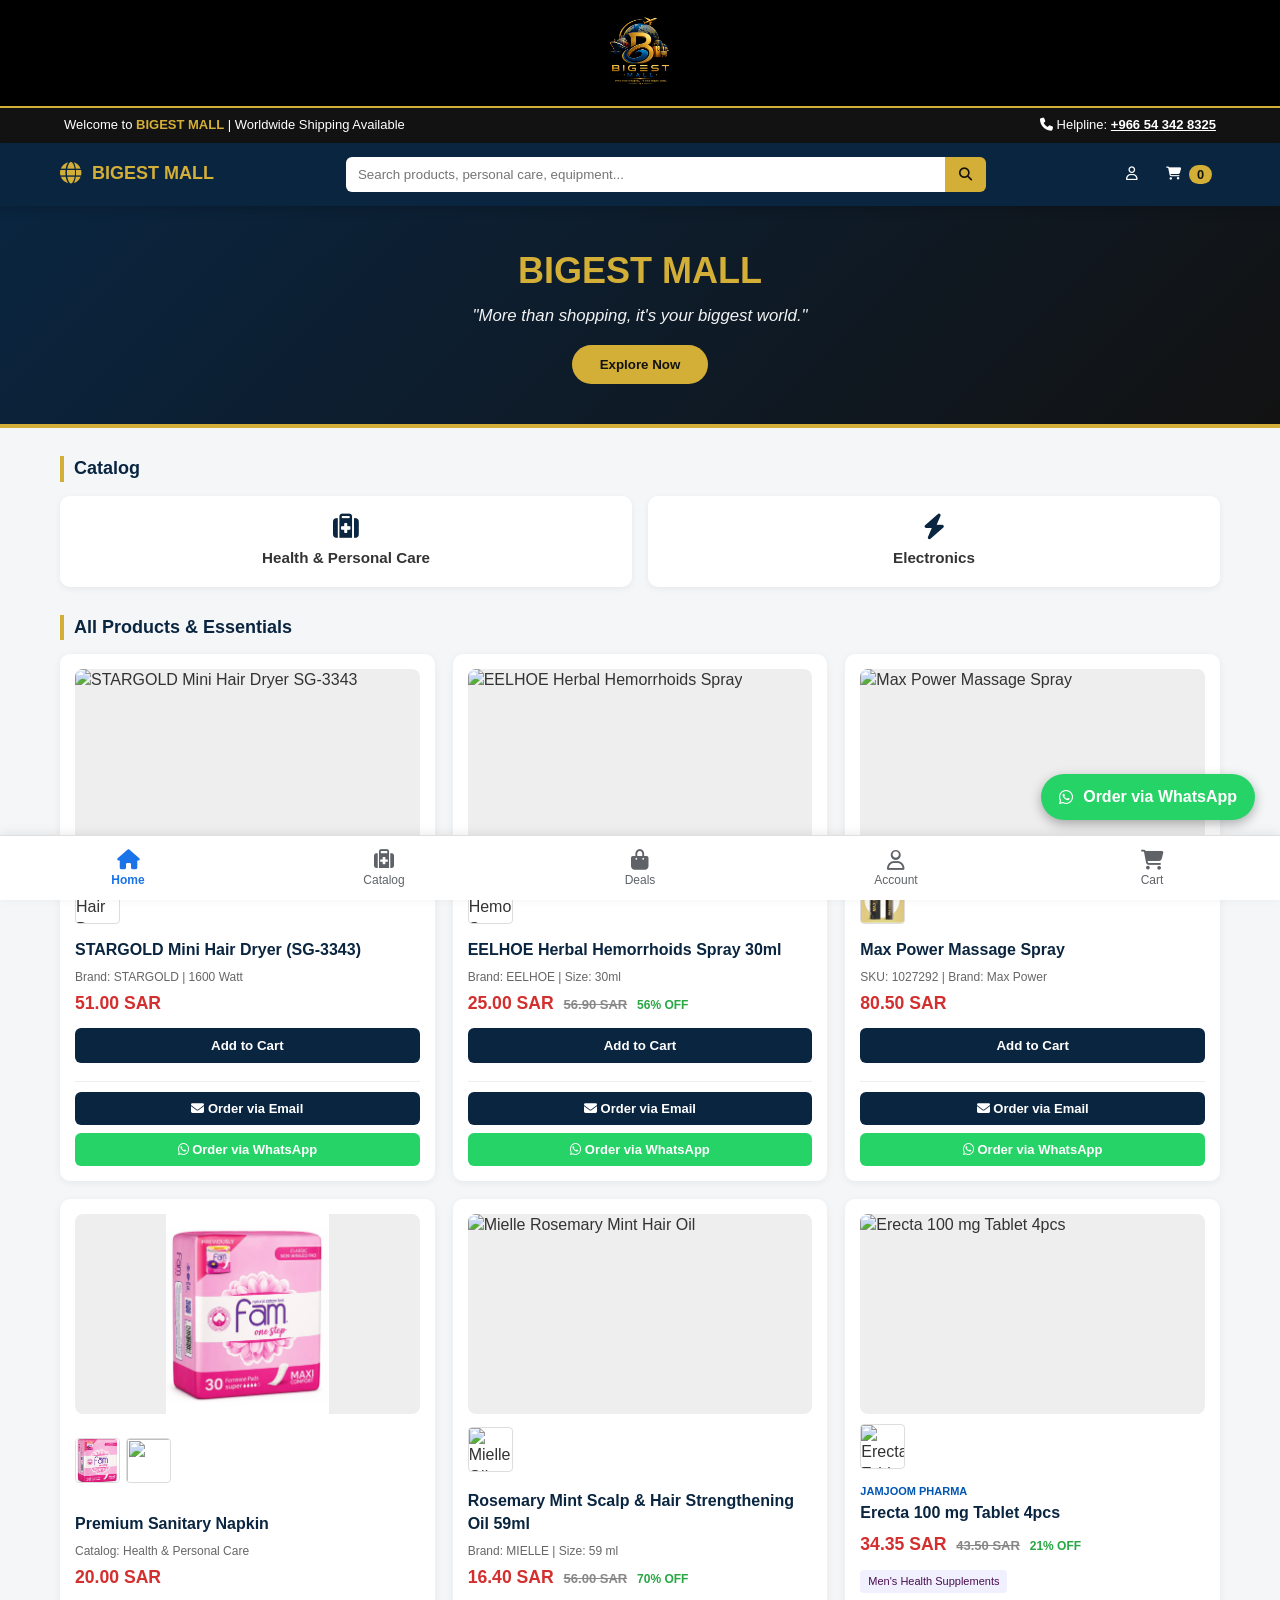
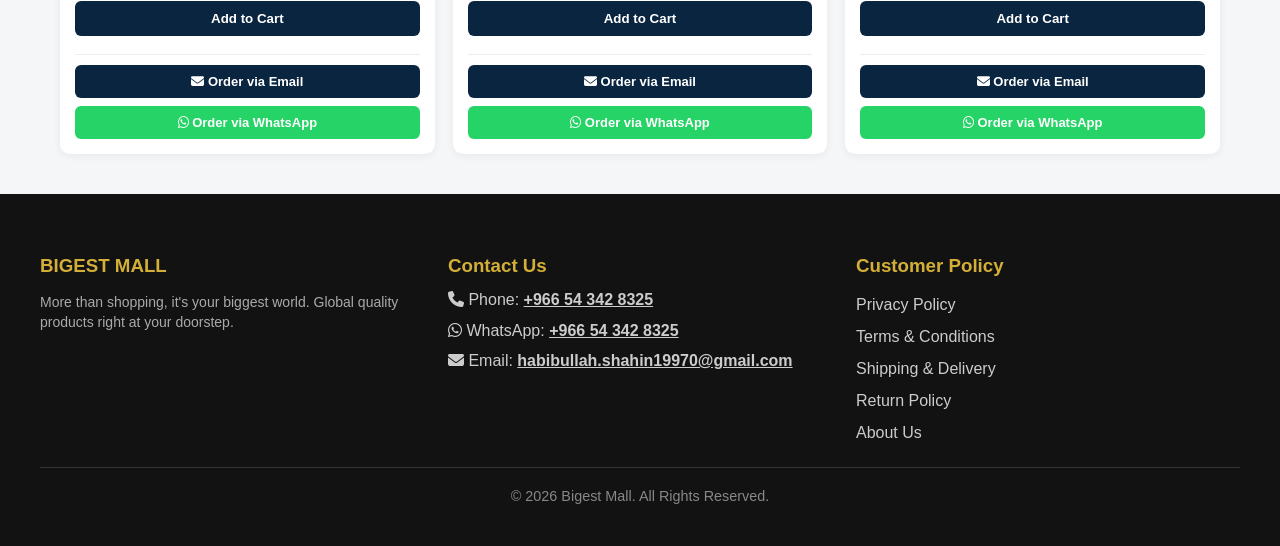
==== index.html @ 6115c0e4 "Update thumbnail image source for Max Power Spray" ====
<!DOCTYPE html>
<html lang="bn">
<head>
<!-- Google tag (gtag.js) -->
<script async src="https://www.googletagmanager.com/gtag/js?id=G-91ZV0RV5X6"></script>
<script>
  window.dataLayer = window.dataLayer || [];
  function gtag(){dataLayer.push(arguments);}
  gtag('js', new Date());

gtag('config', 'G-91ZV0RV5X6'); 
</script> 
<meta charset="utf-8" /> 
<meta name="viewport" content="width=device-width, initial-scale=1" />
  <title>Bigest Mall - More than shopping, it's your biggest world.</title>
  <meta name="description" content="Bigest Mall — global quality products delivered to your doorstep." />
  <!-- Font Awesome Icons -->
  <link rel="stylesheet" href="https://cdnjs.cloudflare.com/ajax/libs/font-awesome/6.4.0/css/all.min.css" />
  <style>
    :root{
      --primary-gold:#D4AF37;
      --secondary-blue:#0A2540;
      --dark-bg:#121212;
      --light-bg:#f4f6f8;
      --white:#ffffff;
      --text-color:#333333;
      --whatsapp-green:#25D366;
      --max-width:1200px;
      --gap:16px;
      --active-blue: #1a73e8;
    }

*{box-sizing:border-box}
html,body{height:100%}

/* STRICTLY FORCE HIDE GOOGLE TRANSLATE BANNER & BAR */
body {
  top: 0px !important;
  position: static !important;
  margin:0;
  font-family: "Segoe UI", Tahoma, Geneva, Verdana, sans-serif;
  background:var(--light-bg);
  color:var(--text-color);
  -webkit-font-smoothing:antialiased;
  -moz-osx-font-smoothing:grayscale;
  line-height:1.4;
  padding-bottom: 75px;
}

#google_translate_element,
.goog-te-banner-frame,
.goog-te-banner,
.skiptranslate,
iframe.skiptranslate {
  display: none !important;
  visibility: hidden !important;
  height: 0 !important;
  width: 0 !important;
}

.container{max-width:var(--max-width);margin:0 auto;padding:0 20px}
.visually-hidden{
  position:absolute!important;height:1px;width:1px;overflow:hidden;clip:rect(1px,1px,1px,1px);
  white-space:nowrap;border:0;padding:0;margin:-1px;
}
a{color:inherit}

.skip-link{
  position:fixed;left:8px;top:8px;background:#000;color:#fff;padding:8px 12px;border-radius:6px;z-index:999;
  transform:translateY(-120%);transition:transform .18s ease;
}
.skip-link:focus{transform:none;outline:3px solid var(--primary-gold)}

.bottom-nav {
  position: fixed;
  bottom: 0;
  left: 0;
  right: 0;
  height: 65px;
  background: #ffffff;
  display: flex;
  justify-content: space-around;
  align-items: center;
  border-top: 1px solid #e0e0e0;
  z-index: 1100;
  box-shadow: 0 -2px 10px rgba(0,0,0,0.08);
}

.nav-item {
  display: flex;
  flex-direction: column;
  align-items: center;
  justify-content: center;
  color: #5f6368;
  text-decoration: none;
  font-size: 12px;
  font-weight: 500;
  background: none;
  border: none;
  cursor: pointer;
  width: 20%;
  padding: 6px 0;
  transition: color 0.2s ease;
}

.nav-item i {
  font-size: 20px;
  margin-bottom: 3px;
}

.nav-item.active {
  color: var(--active-blue);
  font-weight: 700;
}

.app-view { display: none; }
.app-view.active-view { display: block; }

.top-bar{
  background:var(--dark-bg);color:var(--white);
  padding:8px 5%;font-size:13px;display:flex;justify-content:space-between;align-items:center;flex-wrap:wrap;gap:8px;
}
.brand-strong{color:var(--primary-gold);font-weight:700}

header.site-header{
  background:var(--secondary-blue);color:var(--white);
  position:sticky;top:0;z-index:900;box-shadow:0 4px 10px rgba(0,0,0,0.15);
}
.header-inner{display:flex;align-items:center;gap:var(--gap);justify-content:space-between;padding:14px 20px;max-width:var(--max-width);margin:0 auto;flex-wrap:wrap}
.logo{display:flex;align-items:center;gap:10px;color:var(--primary-gold);text-decoration:none;font-weight:700;font-size:1.125rem}
.logo i{font-size:1.35rem}

.search-form{flex:1;min-width:220px;display:flex;max-width:640px; position: relative;}
.search-form input[type="search"]{flex:1;padding:10px 12px;border-radius:6px 0 0 6px;border:0;outline:none}
.search-form button{background:var(--primary-gold);color:var(--dark-bg);border:0;padding:10px 14px;border-radius:0 6px 6px 0;cursor:pointer;font-weight:700}

#suggestions-list { 
  list-style: none; padding: 0; margin: 0; 
  border: 1px solid #ccc; position: absolute; 
  top: 100%; left: 0; right: 48px; background: white; z-index: 1000; 
  border-radius: 0 0 6px 6px; max-height: 200px; overflow-y: auto; text-align: left;
  box-shadow: 0 4px 8px rgba(0,0,0,0.1);
}
#suggestions-list li { padding: 10px; cursor: pointer; border-bottom: 1px solid #eee; color: #333; font-size: 14px; }
#suggestions-list li:hover { background-color: #f7f7f7; }

.header-actions{display:flex;align-items:center;gap:12px}
.action-btn{display:inline-flex;align-items:center;gap:8px;background:transparent;border:0;color:inherit;padding:8px;border-radius:8px;cursor:pointer;text-decoration:none}
.cart-badge{display:inline-block;background:var(--primary-gold);color:var(--dark-bg);border-radius:999px;padding:2px 8px;font-weight:700;font-size:.8rem}

.floating-whatsapp{
  position:fixed;bottom:80px;right:25px;background:var(--whatsapp-green);color:#fff;padding:12px 18px;border-radius:30px;text-decoration:none;
  font-weight:700;box-shadow:0 4px 12px rgba(0,0,0,0.3);display:flex;align-items:center;gap:10px;z-index:1000;transition:transform .18s;
}
.floating-whatsapp:hover{transform:scale(1.06)}

.hero{background:linear-gradient(135deg,#0A2540 0%,#121212 100%);color:var(--white);text-align:center;padding:40px 20px;border-bottom:4px solid var(--primary-gold)}
.hero h1{font-size:2.25rem;color:var(--primary-gold);margin:0 0 8px}
.hero p{font-size:1.05rem;font-style:italic;margin:0 0 18px;opacity:.95}
.btn-shop{background:var(--primary-gold);color:var(--dark-bg);padding:12px 28px;border-radius:28px;border:0;font-weight:700;cursor:pointer}

.section-title{font-size:1.125rem;margin:28px 0 14px;border-left:4px solid var(--primary-gold);padding-left:10px;color:var(--secondary-blue)}

.categories-grid{display:grid;grid-template-columns:repeat(auto-fit,minmax(180px,1fr));gap:16px}
.category-card{background:var(--white);padding:18px;border-radius:10px;text-align:center;box-shadow:0 2px 6px rgba(0,0,0,0.06);cursor:pointer;transition:transform 0.2s, box-shadow 0.2s;}
.category-card:hover{transform:translateY(-3px);box-shadow:0 4px 12px rgba(0,0,0,0.12);}
.category-card i{font-size:1.6rem;color:var(--secondary-blue);margin-bottom:8px;display:block}
.category-card h3{font-size:0.95rem;margin:0;color:var(--text-color);}

.products-grid{display:grid;grid-template-columns:repeat(auto-fill,minmax(280px,1fr));gap:18px;margin-bottom:36px}
.product-card{background:var(--white);border-radius:10px;overflow:hidden;box-shadow:0 2px 8px rgba(0,0,0,0.06);display:flex;flex-direction:column;justify-content:space-between;padding:15px;}

.product-img-box{height:200px;background:#eee;border-radius:8px;overflow:hidden;margin-bottom:10px;cursor:pointer;}
.product-img-box img{width:100%;height:100%;object-fit:contain;}
.thumbnail-row{display:flex;gap:6px;margin-bottom:10px;}
.thumb-img{width:45px;height:45px;object-fit:cover;border-radius:4px;cursor:pointer;border:1px solid #ddd;}

.product-info{padding-top:5px}
.product-title{font-weight:700;margin:0 0 8px;font-size:1rem;color:var(--secondary-blue);cursor:pointer;}
.product-title:hover{text-decoration:underline;}
.product-price{color:#d32f2f;font-weight:700;margin-bottom:12px;font-size:1.1rem;}

.btn-add-cart{width:100%;padding:10px;border:0;border-radius:6px;background:var(--secondary-blue);color:var(--white);cursor:pointer;font-weight:700;margin-bottom:8px;}
.btn-add-cart:hover{background:var(--primary-gold);color:var(--dark-bg)}

.order-action-container {
  margin-top: 10px;
  padding-top: 10px;
  border-top: 1px solid #eee;
  display: flex;
  flex-direction: column;
  gap: 8px;
}
.btn-order-email {
  width: 100%;
  padding: 9px;
  background: #0A2540;
  color: #fff;
  border: none;
  border-radius: 6px;
  font-size: 13px;
  font-weight: bold;
  cursor: pointer;
}
.btn-order-wa {
  width: 100%;
  padding: 9px;
  background: #25D366;
  color: #fff;
  border: none;
  border-radius: 6px;
  font-size: 13px;
  font-weight: bold;
  cursor: pointer;
}

.acc-header-card {
  background: #ffffff;
  padding: 20px;
  border-radius: 12px;
  box-shadow: 0 2px 8px rgba(0,0,0,0.06);
  margin-bottom: 16px;
  text-align: center;
}
.acc-header-card h3 {
  margin: 0 0 12px 0;
  color: var(--secondary-blue);
  font-size: 20px;
  font-weight: 700;
}
.acc-auth-btns {
  display: flex;
  gap: 12px;
  justify-content: center;
}
.btn-acc-action {
  flex: 1;
  max-width: 180px;
  padding: 10px 16px;
  border-radius: 8px;
  font-weight: 700;
  font-size: 14px;
  cursor: pointer;
  border: 1px solid var(--secondary-blue);
  transition: all 0.2s ease;
}
.btn-acc-login {
  background: var(--secondary-blue);
  color: #ffffff;
}
.btn-acc-signup {
  background: #ffffff;
  color: var(--secondary-blue);
}
.acc-menu-card {
  background: #ffffff;
  border-radius: 12px;
  box-shadow: 0 2px 8px rgba(0,0,0,0.06);
  overflow: hidden;
}
.acc-menu-item {
  display: flex;
  justify-content: space-between;
  align-items: center;
  padding: 16px 20px;
  border-bottom: 1px solid #f0f0f0;
  text-decoration: none;
  color: #333333;
  font-size: 15px;
  font-weight: 600;
  transition: background 0.2s ease;
  cursor: pointer;
}
.acc-menu-item:last-child {
  border-bottom: none;
}
.acc-menu-item:hover {
  background: #f9f9f9;
}
.acc-menu-left {
  display: flex;
  align-items: center;
  gap: 14px;
}
.acc-menu-left i {
  width: 20px;
  font-size: 18px;
  color: var(--secondary-blue);
  text-align: center;
}
.acc-menu-item .fa-chevron-right {
  font-size: 13px;
  color: #aaaaaa;
}

.auth-input-group {
  margin-bottom: 14px;
  text-align: left;
}
.auth-input-group label {
  display: block;
  font-size: 13px;
  font-weight: 600;
  margin-bottom: 5px;
  color: #333;
}
.auth-input-group input, .auth-input-group select {
  width: 100%;
  padding: 11px;
  border: 1px solid #ccc;
  border-radius: 6px;
  font-size: 14px;
  outline: none;
}
.auth-input-group input:focus, .auth-input-group select:focus {
  border-color: var(--secondary-blue);
}
.btn-auth-submit {
  width: 100%;
  padding: 12px;
  background: var(--secondary-blue);
  color: #fff;
  border: none;
  border-radius: 6px;
  font-size: 15px;
  font-weight: bold;
  cursor: pointer;
  margin-top: 8px;
}

.lang-option-btn {
  width: 100%;
  padding: 12px;
  margin-bottom: 10px;
  border: 1px solid #ddd;
  border-radius: 8px;
  background: #f8f9fa;
  font-size: 15px;
  font-weight: 600;
  cursor: pointer;
  display: flex;
  align-items: center;
  justify-content: space-between;
}
.lang-option-btn:hover {
  border-color: var(--secondary-blue);
  background: #eef2f6;
}

footer.site-footer{background:var(--dark-bg);color:var(--white);padding:40px 20px;margin-top:40px}
.footer-inner{max-width:var(--max-width);margin:0 auto;display:grid;grid-template-columns:repeat(auto-fit,minmax(200px,1fr));gap:24px}
.footer-column h3{color:var(--primary-gold);margin-bottom:10px}
.footer-column a{color:#ccc;text-decoration:none;cursor:pointer}
.footer-column a:hover{color:var(--primary-gold);text-decoration:underline}
.copyright{text-align:center;color:#888;padding-top:18px;border-top:1px solid #333;font-size:.9rem;margin-top:18px}

.policy-modal {
  display: none;
  position: fixed;
  top: 0;
  left: 0;
  width: 100%;
  height: 100%;
  background-color: rgba(0,0,0,0.7);
  z-index: 2000;
  justify-content: center;
  align-items: center;
  padding: 15px;
}
.policy-modal-content {
  background: #fff;
  color: #333;
  max-width: 550px;
  width: 100%;
  max-height: 85vh;
  border-radius: 12px;
  overflow-y: auto;
  padding: 25px;
  position: relative;
  box-shadow: 0 5px 25px rgba(0,0,0,0.3);
  animation: modalFadeIn 0.3s ease;
}
@keyframes modalFadeIn {
  from { opacity: 0; transform: translateY(-20px); }
  to { opacity: 1; transform: translateY(0); }
}
.close-modal {
  position: absolute;
  top: 15px;
  right: 20px;
  font-size: 24px;
  font-weight: bold;
  color: #777;
  cursor: pointer;
}
.close-modal:hover { color: #000; }
.policy-title {
  color: var(--secondary-blue);
  border-bottom: 2px solid var(--primary-gold);
  padding-bottom: 8px;
  margin-top: 0;
}

.toast{position:fixed;right:20px;bottom:85px;background:rgba(18,18,18,0.95);color:#fff;padding:12px 16px;border-radius:8px;box-shadow:0 6px 20px rgba(0,0,0,0.25);opacity:0;transform:translateY(8px);transition:opacity .22s,transform .22s;z-index:1200;font-weight:600}
.toast.show{opacity:1;transform:none}

.phone-link{color:inherit;text-decoration:underline;font-weight:700;cursor:pointer;}
  </style>
</head>
<body>

  <!-- Hidden Google Translate Element -->
  <div id="google_translate_element"></div>

  <script type="text/javascript">
  function googleTranslateElementInit() {
    new google.translate.TranslateElement({
      pageLanguage: 'en',
      includedLanguages: 'en,ar,bn',
      layout: google.translate.TranslateElement.InlineLayout.SIMPLE
    }, 'google_translate_element');
  }
  </script>

  <script type="text/javascript" src="//translate.google.com/translate_a/element.js?cb=googleTranslateElementInit"></script>

  <!-- Header Logo -->
  <div class="notranslate" style="text-align: center; padding: 10px 0; background-color: #000000; border-bottom: 2px solid #d4af37; margin-bottom: 0px;">
      <img src="0716600E-C20E-40AA-A036-45D14654E34B.png" alt="Biggest Mall Logo" style="max-height: 80px; width: auto; object-fit: contain;">
  </div>

<a class="skip-link" href="#main">Skip to content</a>

  <!-- WhatsApp Floating Button -->
  <a href="https://wa.me/966543428325" target="_blank" rel="noopener noreferrer" class="floating-whatsapp" aria-label="Chat on WhatsApp with Bigest Mall">
    <i class="fa-brands fa-whatsapp" aria-hidden="true"></i>
    <span>Order via WhatsApp</span>
  </a>

  <!-- Top Bar -->
  <div class="top-bar">
    <div>Welcome to <span class="brand-strong">BIGEST MALL</span> | Worldwide Shipping Available</div>
    <div>
      <i class="fa-solid fa-phone"></i> Helpline:
      <span onclick="openContactModal('phone')" class="phone-link">+966&nbsp;54&nbsp;342&nbsp;8325</span>
    </div>
  </div>

  <!-- Header -->
  <header class="site-header">
    <div class="header-inner">
      <a class="logo" href="#" onclick="switchDashboard('home-view')">
        <i class="fa-solid fa-globe"></i>
        <span>BIGEST MALL</span>
      </a>

  <!-- লাইভ সার্চ ইনপুট এবং সাজেশন লিস্ট -->
  <form class="search-form" onsubmit="return false;">
    <input type="search" id="search-input" placeholder="Search products, personal care, equipment..." oninput="handleSearch()" />
    <button type="submit"><i class="fa-solid fa-magnifying-glass"></i></button>
    <ul id="suggestions-list" style="display: none;"></ul>
  </form>

  <div class="header-actions">
    <button class="action-btn" onclick="switchDashboard('account-view')">
      <i class="fa-regular fa-user"></i>
    </button>

    <button class="action-btn" onclick="switchDashboard('cart-view')">
      <i class="fa-solid fa-cart-shopping"></i>
      <span id="cart-count" class="cart-badge">0</span>
    </button>
  </div>
</div>
  </header>

  <main id="main">

<!-- HOME DASHBOARD -->
<div id="home-view" class="app-view active-view">
  <section class="hero">
    <div class="container">
      <h1>BIGEST MALL</h1>
      <p>"More than shopping, it's your biggest world."</p>
      <button class="btn-shop" type="button" id="explore-btn">Explore Now</button>
    </div>
  </section>

  <div class="container">
    <h2 class="section-title">Catalog</h2>
    <div class="categories-grid">
      
      <div class="category-card" onclick="switchDashboard('categories-view')">
        <i class="fa-solid fa-suitcase-medical"></i>
        <h3>Health &amp; Personal Care</h3>
      </div>

      <div class="category-card" onclick="switchDashboard('electronics-view')">
        <i class="fa-solid fa-bolt"></i>
        <h3>Electronics</h3>
      </div>

    </div>

    <h2 class="section-title">All Products &amp; Essentials</h2>
    <div class="products-grid">

      <!-- STARGOLD MINI HAIR DRYER PRODUCT CARD -->
      <article class="product-card" data-name="stargold mini hair dryer sg-3343">
        <div class="product-img-box" onclick="openProductModal('hairdryer')">
          <img id="home-main-img-hair" src="watermarked_img_2591632558471190136.jpg" alt="STARGOLD Mini Hair Dryer SG-3343">
        </div>
        <div class="thumbnail-row">
          <img src="watermarked_img_2591632558471190136.jpg" class="thumb-img" onclick="document.getElementById('home-main-img-hair').src=this.src" alt="Hair Dryer">
        </div>

        <div class="product-info">
          <h3 class="product-title" onclick="openProductModal('hairdryer')">STARGOLD Mini Hair Dryer (SG-3343)</h3>
          <p style="font-size: 12px; color: #666; margin: 0 0 5px 0;">Brand: STARGOLD | 1600 Watt</p>
          <div class="product-price">51.00 SAR</div>

          <button class="btn-add-cart" type="button" data-name="STARGOLD Mini Hair Dryer (SG-3343)" data-price="51.00">Add to Cart</button>

          <div class="order-action-container">
            <button type="button" class="btn-order-email" onclick="sendEmailOrder('STARGOLD Mini Hair Dryer (SG-3343)', '51.00 SAR')">
              <i class="fa-solid fa-envelope"></i> Order via Email
            </button>
            <button type="button" class="btn-order-wa" onclick="sendWhatsAppOrder('STARGOLD Mini Hair Dryer (SG-3343)', '51.00 SAR')">
              <i class="fa-brands fa-whatsapp"></i> Order via WhatsApp
            </button>
          </div>
        </div>
      </article>

      <!-- 0. EELHOE HERBAL HEMORRHOIDS SPRAY PRODUCT CARD (NEW) -->
      <article class="product-card" data-name="eelhoe herbal hemorrhoids spray 30ml">
        <div class="product-img-box" onclick="openProductModal('hemorrhoids')">
          <img id="home-main-img-hem" src="image_4.png" alt="EELHOE Herbal Hemorrhoids Spray">
        </div>
        <div class="thumbnail-row">
          <img src="image_4.png" class="thumb-img" onclick="document.getElementById('home-main-img-hem').src=this.src" alt="Hemorrhoids Spray">
        </div>

        <div class="product-info">
          <h3 class="product-title" onclick="openProductModal('hemorrhoids')">EELHOE Herbal Hemorrhoids Spray 30ml</h3>
          <p style="font-size: 12px; color: #666; margin: 0 0 5px 0;">Brand: EELHOE | Size: 30ml</p>
          <div class="product-price">25.00 SAR <span style="font-size: 13px; color: #888; text-decoration: line-through; margin-left: 5px;">56.90 SAR</span> <span style="font-size: 12px; color: #28a745; font-weight: bold; margin-left: 5px;">56% OFF</span></div>

          <button class="btn-add-cart" type="button" data-name="EELHOE Herbal Hemorrhoids Spray 30ml" data-price="25.00">Add to Cart</button>

          <div class="order-action-container">
            <button type="button" class="btn-order-email" onclick="sendEmailOrder('EELHOE Herbal Hemorrhoids Spray 30ml', '25.00 SAR')">
              <i class="fa-solid fa-envelope"></i> Order via Email
            </button>
            <button type="button" class="btn-order-wa" onclick="sendWhatsAppOrder('EELHOE Herbal Hemorrhoids Spray 30ml', '25.00 SAR')">
              <i class="fa-brands fa-whatsapp"></i> Order via WhatsApp
            </button>
          </div>
        </div>
      </article>

      <!-- 1. MAX POWER MASSAGE SPRAY PRODUCT CARD -->
      <article class="product-card" data-name="max power massage spray">
        <div class="product-img-box" onclick="openProductModal('maxpower')">
          <img id="home-main-img-max" src="IMG_3084.JPEG" alt="Max Power Massage Spray">
        </div>
        <div class="thumbnail-row">
          <img src="max-power.jpeg" class="thumb-img" onclick="document.getElementById('home-main-img-max').src=this.src" alt="Max Power Spray">
        </div>

        <div class="product-info">
          <h3 class="product-title" onclick="openProductModal('maxpower')">Max Power Massage Spray</h3>
          <p style="font-size: 12px; color: #666; margin: 0 0 5px 0;">SKU: 1027292 | Brand: Max Power</p>
          <div class="product-price">80.50 SAR</div>

          <button class="btn-add-cart" type="button" data-name="Max Power Massage Spray" data-price="80.50">Add to Cart</button>

          <div class="order-action-container">
            <button type="button" class="btn-order-email" onclick="sendEmailOrder('Max Power Massage Spray', '80.50 SAR')">
              <i class="fa-solid fa-envelope"></i> Order via Email
            </button>
            <button type="button" class="btn-order-wa" onclick="sendWhatsAppOrder('Max Power Massage Spray', '80.50 SAR')">
              <i class="fa-brands fa-whatsapp"></i> Order via WhatsApp
            </button>
          </div>
        </div>
      </article>

      <!-- 2. SANITARY NAPKIN PRODUCT CARD -->
      <article class="product-card" data-name="premium sanitary napkin">
        <div class="product-img-box" onclick="openProductModal('napkin')">
          <img id="home-main-img-2" src="IMG_2869.jpeg" alt="Sanitary Napkin">
        </div>
        <div class="thumbnail-row">
          <img src="IMG_2869.jpeg" class="thumb-img" onclick="document.getElementById('home-main-img-2').src=this.src">
          <img src="image_3.jpeg" class="thumb-img" onclick="document.getElementById('home-main-img-2').src=this.src">
        </div>

        <div class="product-info">
          <h3 class="product-title" onclick="openProductModal('napkin')">Premium Sanitary Napkin</h3>
          <p style="font-size: 12px; color: #666; margin: 0 0 5px 0;">Catalog: Health &amp; Personal Care</p>
          <div class="product-price">20.00 SAR</div>

          <button class="btn-add-cart" type="button" data-name="Sanitary Napkin" data-price="20.00">Add to Cart</button>

          <div class="order-action-container">
            <button type="button" class="btn-order-email" onclick="sendEmailOrder('Sanitary Napkin', '20.00 SAR')">
              <i class="fa-solid fa-envelope"></i> Order via Email
            </button>
            <button type="button" class="btn-order-wa" onclick="sendWhatsAppOrder('Sanitary Napkin', '20.00 SAR')">
              <i class="fa-brands fa-whatsapp"></i> Order via WhatsApp
            </button>
          </div>
        </div>
      </article>

      <!-- 3. MIELLE ROSEMARY MINT HAIR OIL PRODUCT CARD -->
      <article class="product-card" data-name="rosemary mint scalp hair strengthening oil 59ml">
        <div class="product-img-box" onclick="openProductModal('mielleoil')">
          <img id="home-main-img-mielle" src="IMG_3099.png" alt="Mielle Rosemary Mint Hair Oil">
        </div>
        <div class="thumbnail-row">
          <img src="IMG_3099.png" class="thumb-img" onclick="document.getElementById('home-main-img-mielle').src=this.src" alt="Mielle Oil">
        </div>

        <div class="product-info">
          <h3 class="product-title" onclick="openProductModal('mielleoil')">Rosemary Mint Scalp & Hair Strengthening Oil 59ml</h3>
          <p style="font-size: 12px; color: #666; margin: 0 0 5px 0;">Brand: MIELLE | Size: 59 ml</p>
          <div class="product-price">16.40 SAR <span style="font-size: 13px; color: #888; text-decoration: line-through; margin-left: 5px;">56.00 SAR</span> <span style="font-size: 12px; color: #28a745; font-weight: bold; margin-left: 5px;">70% OFF</span></div>

          <button class="btn-add-cart" type="button" data-name="Mielle Rosemary Mint Hair Oil 59ml" data-price="16.40">Add to Cart</button>

          <div class="order-action-container">
            <button type="button" class="btn-order-email" onclick="sendEmailOrder('Mielle Rosemary Mint Hair Oil 59ml', '16.40 SAR')">
              <i class="fa-solid fa-envelope"></i> Order via Email
            </button>
            <button type="button" class="btn-order-wa" onclick="sendWhatsAppOrder('Mielle Rosemary Mint Hair Oil 59ml', '16.40 SAR')">
              <i class="fa-brands fa-whatsapp"></i> Order via WhatsApp
            </button>
          </div>
        </div>
      </article>

      <!-- 4. ERECTA 100 MG TABLET PRODUCT CARD -->
      <article class="product-card" data-name="erecta 100 mg tablet 4pcs">
        <div class="product-img-box" onclick="openProductModal('erecta')">
          <img id="home-main-img-erecta" src="image_12.png" alt="Erecta 100 mg Tablet 4pcs">
        </div>
        <div class="thumbnail-row">
          <img src="image_12.png" class="thumb-img" onclick="document.getElementById('home-main-img-erecta').src=this.src" alt="Erecta Tablet">
        </div>

        <div class="product-info">
          <div style="font-size: 11px; color: #0056b3; font-weight: bold; text-transform: uppercase; margin-bottom: 3px;">JAMJOOM PHARMA</div>
          <h3 class="product-title" onclick="openProductModal('erecta')">Erecta 100 mg Tablet 4pcs</h3>
          <div class="product-price">34.35 SAR <span style="font-size: 13px; color: #888; text-decoration: line-through; margin-left: 5px;">43.50 SAR</span> <span style="font-size: 12px; color: #28a745; font-weight: bold; margin-left: 5px;">21% OFF</span></div>
          <div style="background: #f0f0ff; color: #4a0e4e; font-size: 11px; padding: 4px 8px; border-radius: 4px; display: inline-block; margin-bottom: 8px;">Men's Health Supplements</div>

          <button class="btn-add-cart" type="button" data-name="Erecta 100 mg Tablet 4pcs" data-price="34.35">Add to Cart</button>

          <div class="order-action-container">
            <button type="button" class="btn-order-email" onclick="sendEmailOrder('Erecta 100 mg Tablet 4pcs', '34.35 SAR')">
              <i class="fa-solid fa-envelope"></i> Order via Email
            </button>
            <button type="button" class="btn-order-wa" onclick="sendWhatsAppOrder('Erecta 100 mg Tablet 4pcs', '34.35 SAR')">
              <i class="fa-brands fa-whatsapp"></i> Order via WhatsApp
            </button>
          </div>
        </div>
      </article>

    </div>
  </div>
</div>

<!-- CATALOG / CATEGORIES DASHBOARD -->
<div id="categories-view" class="app-view">
  <div class="container" style="padding-top: 20px;">
    <h2 class="section-title">Catalog</h2>
    
    <div class="categories-grid">
      <div class="category-card" onclick="showToast('Health & Personal Care Catalog Active')">
        <i class="fa-solid fa-suitcase-medical"></i>
        <h3>Health &amp; Personal Care</h3>
      </div>
      <div class="category-card" onclick="switchDashboard('electronics-view')">
        <i class="fa-solid fa-bolt"></i>
        <h3>Electronics</h3>
      </div>
    </div>

    <p style="font-size: 13px; color: #666; margin-top: 15px;">এই ক্যাটালগের মধ্যে ওষুধ, মেডিকেল ডিভাইস, স্যানিটারি ন্যাপকিন, স্কিন কেয়ার এবং সকল ফার্মাসিউটিক্যাল পণ্য অন্তর্ভুক্ত রয়েছে।</p>

    <h2 class="section-title" style="margin-top: 30px;">Products in Health &amp; Personal Care</h2>
    <div class="products-grid">
      
      <article class="product-card" data-name="eelhoe herbal hemorrhoids spray 30ml">
        <div class="product-img-box" onclick="openProductModal('hemorrhoids')">
          <img id="cat-main-img-hem" src="image_4.png" alt="EELHOE Herbal Hemorrhoids Spray">
        </div>
        <div class="thumbnail-row">
          <img src="image_4.png" class="thumb-img" onclick="document.getElementById('cat-main-img-hem').src=this.src">
        </div>

        <div class="product-info">
          <h3 class="product-title" onclick="openProductModal('hemorrhoids')">EELHOE Herbal Hemorrhoids Spray 30ml</h3>
          <p style="font-size: 12px; color: #666; margin: 0 0 5px 0;">Brand: EELHOE | Size: 30ml</p>
          <div class="product-price">25.00 SAR <span style="font-size: 13px; color: #888; text-decoration: line-through; margin-left: 5px;">56.90 SAR</span></div>

          <button class="btn-add-cart" type="button" data-name="EELHOE Herbal Hemorrhoids Spray 30ml" data-price="25.00">Add to Cart</button>

          <div class="order-action-container">
            <button type="button" class="btn-order-email" onclick="sendEmailOrder('EELHOE Herbal Hemorrhoids Spray 30ml', '25.00 SAR')">
              <i class="fa-solid fa-envelope"></i> Order via Email
            </button>
            <button type="button" class="btn-order-wa" onclick="sendWhatsAppOrder('EELHOE Herbal Hemorrhoids Spray 30ml', '25.00 SAR')">
              <i class="fa-brands fa-whatsapp"></i> Order via WhatsApp
            </button>
          </div>
        </div>
      </article>

      <article class="product-card" data-name="max power massage spray">
        <div class="product-img-box" onclick="openProductModal('maxpower')">
          <img id="cat-main-img-max" src="image_2.png" alt="Max Power Spray">
        </div>
        <div class="thumbnail-row">
          <img src="image_2.png" class="thumb-img" onclick="document.getElementById('cat-main-img-max').src=this.src">
        </div>

        <div class="product-info">
          <h3 class="product-title" onclick="openProductModal('maxpower')">Max Power Massage Spray</h3>
          <p style="font-size: 12px; color: #666; margin: 0 0 5px 0;">SKU: 1027292 | Brand: Max Power</p>
          <div class="product-price">80.50 SAR</div>

          <button class="btn-add-cart" type="button" data-name="Max Power Massage Spray" data-price="80.50">Add to Cart</button>

          <div class="order-action-container">
            <button type="button" class="btn-order-email" onclick="sendEmailOrder('Max Power Massage Spray', '80.50 SAR')">
              <i class="fa-solid fa-envelope"></i> Order via Email
            </button>
            <button type="button" class="btn-order-wa" onclick="sendWhatsAppOrder('Max Power Massage Spray', '80.50 SAR')">
              <i class="fa-brands fa-whatsapp"></i> Order via WhatsApp
            </button>
          </div>
        </div>
      </article>

      <article class="product-card" data-name="premium sanitary napkin">
        <div class="product-img-box" onclick="openProductModal('napkin')">
          <img id="cat-main-img-2" src="IMG_2869.jpeg" alt="Sanitary Napkin">
        </div>
        <div class="thumbnail-row">
          <img src="IMG_2869.jpeg" class="thumb-img" onclick="document.getElementById('cat-main-img-2').src=this.src">
          <img src="image_3.png" class="thumb-img" onclick="document.getElementById('cat-main-img-2').src=this.src">
        </div>

        <div class="product-info">
          <h3 class="product-title" onclick="openProductModal('napkin')">Premium Sanitary Napkin</h3>
          <p style="font-size: 12px; color: #666; margin: 0 0 5px 0;">Health &amp; Personal Care Essential</p>
          <div class="product-price">20.00 SAR</div>

          <button class="btn-add-cart" type="button" data-name="Sanitary Napkin" data-price="20.00">Add to Cart</button>

          <div class="order-action-container">
            <button type="button" class="btn-order-email" onclick="sendEmailOrder('Sanitary Napkin', '20.00 SAR')">
              <i class="fa-solid fa-envelope"></i> Order via Email
            </button>
            <button type="button" class="btn-order-wa" onclick="sendWhatsAppOrder('Sanitary Napkin', '20.00 SAR')">
              <i class="fa-brands fa-whatsapp"></i> Order via WhatsApp
            </button>
          </div>
        </div>
      </article>

      <article class="product-card" data-name="rosemary mint scalp hair strengthening oil 59ml">
        <div class="product-img-box" onclick="openProductModal('mielleoil')">
          <img id="cat-main-img-mielle" src="IMG_3099.png" alt="Mielle Rosemary Mint Hair Oil">
        </div>
        <div class="thumbnail-row">
          <img src="IMG_3099.png" class="thumb-img" onclick="document.getElementById('cat-main-img-mielle').src=this.src">
        </div>

        <div class="product-info">
          <h3 class="product-title" onclick="openProductModal('mielleoil')">Rosemary Mint Scalp & Hair Strengthening Oil 59ml</h3>
          <p style="font-size: 12px; color: #666; margin: 0 0 5px 0;">Brand: MIELLE | Size: 59 ml</p>
          <div class="product-price">16.40 SAR <span style="font-size: 13px; color: #888; text-decoration: line-through; margin-left: 5px;">56.00 SAR</span> <span style="font-size: 12px; color: #28a745; font-weight: bold; margin-left: 5px;">70% OFF</span></div>

          <button class="btn-add-cart" type="button" data-name="Mielle Rosemary Mint Hair Oil 59ml" data-price="16.40">Add to Cart</button>

          <div class="order-action-container">
            <button type="button" class="btn-order-email" onclick="sendEmailOrder('Mielle Rosemary Mint Hair Oil 59ml', '16.40 SAR')">
              <i class="fa-solid fa-envelope"></i> Order via Email
            </button>
            <button type="button" class="btn-order-wa" onclick="sendWhatsAppOrder('Mielle Rosemary Mint Hair Oil 59ml', '16.40 SAR')">
              <i class="fa-brands fa-whatsapp"></i> Order via WhatsApp
            </button>
          </div>
        </div>
      </article>

      <article class="product-card" data-name="erecta 100 mg tablet 4pcs">
        <div class="product-img-box" onclick="openProductModal('erecta')">
          <img id="cat-main-img-erecta" src="image_12.png" alt="Erecta 100 mg Tablet 4pcs">
        </div>
        <div class="thumbnail-row">
          <img src="image_12.png" class="thumb-img" onclick="document.getElementById('cat-main-img-erecta').src=this.src" alt="Erecta Tablet">
        </div>

        <div class="product-info">
          <div style="font-size: 11px; color: #0056b3; font-weight: bold; text-transform: uppercase; margin-bottom: 3px;">JAMJOOM PHARMA</div>
          <h3 class="product-title" onclick="openProductModal('erecta')">Erecta 100 mg Tablet 4pcs</h3>
          <div class="product-price">34.35 SAR <span style="font-size: 13px; color: #888; text-decoration: line-through; margin-left: 5px;">43.50 SAR</span> <span style="font-size: 12px; color: #28a745; font-weight: bold; margin-left: 5px;">21% OFF</span></div>
          <div style="background: #f0f0ff; color: #4a0e4e; font-size: 11px; padding: 4px 8px; border-radius: 4px; display: inline-block; margin-bottom: 8px;">Men's Health Supplements</div>

          <button class="btn-add-cart" type="button" data-name="Erecta 100 mg Tablet 4pcs" data-price="34.35">Add to Cart</button>

          <div class="order-action-container">
            <button type="button" class="btn-order-email" onclick="sendEmailOrder('Erecta 100 mg Tablet 4pcs', '34.35 SAR')">
              <i class="fa-solid fa-envelope"></i> Order via Email
            </button>
            <button type="button" class="btn-order-wa" onclick="sendWhatsAppOrder('Erecta 100 mg Tablet 4pcs', '34.35 SAR')">
              <i class="fa-brands fa-whatsapp"></i> Order via WhatsApp
            </button>
          </div>
        </div>
      </article>

    </div>
  </div>
</div>

<!-- ELECTRONICS CATALOG VIEW -->
<div id="electronics-view" class="app-view">
  <div class="container" style="padding-top: 20px;">
    <h2 class="section-title">Electronics Catalog</h2>
    
    <div class="categories-grid">
      <div class="category-card" onclick="showToast('Electronics Catalog Active')">
        <i class="fa-solid fa-bolt"></i>
        <h3>Electronics &amp; Appliances</h3>
      </div>
    </div>

    <p style="font-size: 13px; color: #666; margin-top: 15px;">এই ক্যাটালগের মধ্যে হোম অ্যাপ্লায়েন্সেস, পার্সোনাল কেয়ার ইলেকট্রনিক্স এবং বিভিন্ন ইলেকট্রনিক ডিভাইস অন্তর্ভুক্ত রয়েছে।</p>

    <h2 class="section-title" style="margin-top: 30px;">Products in Electronics</h2>
    <div class="products-grid">
      
      <article class="product-card" data-name="stargold mini hair dryer sg-3343">
        <div class="product-img-box" onclick="openProductModal('hairdryer')">
          <img id="elec-main-img-hair" src="watermarked_img_2591632558471190136.jpg" alt="STARGOLD Mini Hair Dryer SG-3343">
        </div>
        <div class="thumbnail-row">
          <img src="watermarked_img_2591632558471190136.jpg" class="thumb-img" onclick="document.getElementById('elec-main-img-hair').src=this.src" alt="Hair Dryer">
        </div>

        <div class="product-info">
          <h3 class="product-title" onclick="openProductModal('hairdryer')">STARGOLD Mini Hair Dryer (SG-3343)</h3>
          <p style="font-size: 12px; color: #666; margin: 0 0 5px 0;">Brand: STARGOLD | 1600 Watt</p>
          <div class="product-price">51.00 SAR</div>

          <button class="btn-add-cart" type="button" data-name="STARGOLD Mini Hair Dryer (SG-3343)" data-price="51.00">Add to Cart</button>

          <div class="order-action-container">
            <button type="button" class="btn-order-email" onclick="sendEmailOrder('STARGOLD Mini Hair Dryer (SG-3343)', '51.00 SAR')">
              <i class="fa-solid fa-envelope"></i> Order via Email
            </button>
            <button type="button" class="btn-order-wa" onclick="sendWhatsAppOrder('STARGOLD Mini Hair Dryer (SG-3343)', '51.00 SAR')">
              <i class="fa-brands fa-whatsapp"></i> Order via WhatsApp
            </button>
          </div>
        </div>
      </article>

    </div>
  </div>
</div>

<!-- DEALS DASHBOARD -->
<div id="deals-view" class="app-view">
  <div class="container" style="padding-top: 20px;">
    <h2 class="section-title">🔥 Exclusive Hot Deals</h2>
    <div class="products-grid">
      <div class="product-card" data-name="hot deal bundle" style="padding: 20px; text-align: center;">
        <i class="fa-solid fa-bolt" style="font-size: 40px; color: #d32f2f; margin-bottom: 10px;"></i>
        <h3>Flash Sale - Bundle Offer</h3>
        <p style="color: #d32f2f; font-weight: bold; font-size: 18px;">475.00 SAR</p>
        <button class="btn-add-cart" data-name="Hot Deal Bundle" data-price="475.00">Grab Deal</button>
        <div class="order-action-container">
          <button type="button" class="btn-order-wa" onclick="sendWhatsAppOrder('Hot Deal Bundle', '475.00 SAR')">
            <i class="fa-brands fa-whatsapp"></i> Order Deal via WhatsApp
          </button>
        </div>
      </div>
    </div>
  </div>
</div>

<!-- ACCOUNT DASHBOARD -->
<div id="account-view" class="app-view">
  <div class="container" style="padding-top: 20px;">
    
    <div class="acc-header-card" id="acc-header-box">
      <h3 id="user-greeting">Welcome Guest</h3>
      <div class="acc-auth-btns" id="auth-buttons-group">
        <button class="btn-acc-action btn-acc-login" onclick="openAuthModal('login')">Login</button>
        <button class="btn-acc-action btn-acc-signup" onclick="openAuthModal('signup')">Create an Account</button>
      </div>
    </div>

    <div class="acc-menu-card">
      <div class="acc-menu-item" onclick="showToast('Bigest Mall Credits: 0.00 SAR')">
        <div class="acc-menu-left">
          <i class="fa-solid fa-wallet"></i>
          <span>Bigest Mall Credits</span>
        </div>
        <i class="fa-solid fa-chevron-right"></i>
      </div>

      <div class="acc-menu-item" onclick="getUserLiveLocation()">
        <div class="acc-menu-left">
          <i class="fa-solid fa-location-dot"></i>
          <span>Addresses <small id="address-status" style="color: #1a73e8; font-weight: normal;">(Get Live Location)</small></span>
        </div>
        <i class="fa-solid fa-chevron-right"></i>
      </div>

      <div class="acc-menu-item" onclick="openLangModal()">
        <div class="acc-menu-left">
          <i class="fa-solid fa-language"></i>
          <span>Language <small style="color: #777; font-weight: normal;" id="current-lang-label">(English / العربية / বাংলা)</small></span>
        </div>
        <i class="fa-solid fa-chevron-right"></i>
      </div>

      <div class="acc-menu-item" onclick="showToast('Selected Country: Saudi Arabia')">
        <div class="acc-menu-left">
          <i class="fa-solid fa-globe"></i>
          <span>Country <small style="color: #777; font-weight: normal;">(Saudi Arabia)</small></span>
        </div>
        <i class="fa-solid fa-chevron-right"></i>
      </div>

      <div class="acc-menu-item" onclick="handleSignOut()" style="color: #d32f2f;">
        <div class="acc-menu-left">
          <i class="fa-solid fa-right-from-bracket" style="color: #d32f2f;"></i>
          <span>Sign out</span>
        </div>
        <i class="fa-solid fa-chevron-right"></i>
      </div>
    </div>

  </div>
</div>

<!-- CART DASHBOARD -->
<div id="cart-view" class="app-view">
  <div class="container" style="padding-top: 20px;">
    <h2 class="section-title">Shopping Cart</h2>
    <div style="background: #fff; padding: 30px; border-radius: 10px; text-align: center; box-shadow: 0 2px 8px rgba(0,0,0,0.05);">
      <i class="fa-solid fa-cart-shopping" style="font-size: 40px; color: #ccc; margin-bottom: 10px;"></i>
      <h3>Your Selected Items</h3>
      <p style="font-size: 18px;">Total Items: <b id="cart-view-count">0</b></p>
      <button onclick="clearCart()" style="padding: 10px 20px; background: #d32f2f; color: #fff; border: none; border-radius: 6px; font-weight: bold; cursor: pointer;">Clear Cart</button>
    </div>
  </div>
</div>
  </main>

  <!-- Footer -->
  <footer class="site-footer">
    <div class="footer-inner">
      <div class="footer-column">
        <h3>BIGEST MALL</h3>
        <p style="color:#aaa;font-size:14px">More than shopping, it's your biggest world. Global quality products right at your doorstep.</p>
      </div>

  <div class="footer-column">
    <h3>Contact Us</h3>
    <ul style="list-style:none;padding:0;margin:0">
      <li style="color:#ccc; margin-bottom: 8px;">
        <i class="fa-solid fa-phone"></i>
        Phone: <span onclick="openContactModal('phone')" class="phone-link">+966&nbsp;54&nbsp;342&nbsp;8325</span>
      </li>
      <li style="color:#ccc; margin-bottom: 8px;">
        <i class="fa-brands fa-whatsapp"></i>
        WhatsApp: <span onclick="openContactModal('whatsapp')" class="phone-link">+966&nbsp;54&nbsp;342&nbsp;8325</span>
      </li>
      <li style="color:#ccc; margin-bottom: 8px;">
        <i class="fa-solid fa-envelope"></i>
        Email: <span onclick="openContactModal('email')" class="phone-link">habibullah.shahin19970@gmail.com</span>
      </li>
    </ul>
  </div>

  <div class="footer-column">
    <h3>Customer Policy</h3>
    <ul style="list-style:none;padding:0;margin:0;line-height:2;">
      <li><a onclick="openPolicyModal('privacy')">Privacy Policy</a></li>
      <li><a onclick="openPolicyModal('terms')">Terms &amp; Conditions</a></li>
      <li><a onclick="openPolicyModal('shipping')">Shipping &amp; Delivery</a></li>
      <li><a onclick="openPolicyModal('return')">Return Policy</a></li>
      <li><a onclick="openPolicyModal('about')">About Us</a></li>
    </ul>
  </div>
</div>

<div class="container copyright">&copy; 2026 Bigest Mall. All Rights Reserved.</div>
  </footer>

  <!-- PRODUCT DETAILS POPUP MODAL -->
  <div id="productModal" class="policy-modal" onclick="closeProductModalOnOutside(event)">
    <div class="policy-modal-content" style="max-width: 600px;">
      <span class="close-modal" onclick="closeProductModal()">&times;</span>

  <div id="modal-content-body">
    <!-- Dynamic Content Injected via JS -->
  </div>

</div>
  </div>

  <!-- CONTACT POPUP MODAL -->
  <div id="contactModal" class="policy-modal" onclick="closeContactModalOnOutside(event)">
    <div class="policy-modal-content" style="max-width: 400px; text-align: center;">
      <span class="close-modal" onclick="closeContactModal()">&times;</span>
      <h2 class="policy-title"><i class="fa-solid fa-headset"></i> যোগাযোগ করুন / Contact Us</h2>
      <p style="font-size: 14px; color: #666; margin-bottom: 20px;">নিচের মাধ্যমগুলোর যেকোনো একটি বেছে নিন:</p>
      
      <div id="contact-modal-body" style="display: flex; flex-direction: column; gap: 12px;">
        <!-- Dynamic Options -->
      </div>
    </div>
  </div>

  <!-- LANGUAGE SELECTION MODAL -->
  <div id="langModal" class="policy-modal" onclick="closeLangModalOnOutside(event)">
    <div class="policy-modal-content" style="max-width: 400px; text-align: center;">
      <span class="close-modal" onclick="closeLangModal()">&times;</span>
      <h2 class="policy-title"><i class="fa-solid fa-language"></i> Select Language</h2>
      <p style="font-size: 13px; color: #666; margin-bottom: 20px;">আপনার পছন্দের ভাষাটি নির্বাচন করুন / Choose your language</p>
      <button class="lang-option-btn" onclick="changeAppLanguage('en')"><span>English</span> 🇺🇸</button>
      <button class="lang-option-btn" onclick="changeAppLanguage('ar')"><span>العربية (Arabic)</span> 🇸🇦</button>
      <button class="lang-option-btn" onclick="changeAppLanguage('bn')"><span>বাংলা (Bengali)</span> 🇧🇩</button>
    </div>
  </div>

  <!-- LOGIN & CREATE ACCOUNT MODAL POPUP -->
  <div id="authModal" class="policy-modal" onclick="closeAuthModalOnOutside(event)">
    <div class="policy-modal-content">
      <span class="close-modal" onclick="closeAuthModal()">&times;</span>

  <div id="login-form-box" style="display: none;">
    <h2 class="policy-title"><i class="fa-solid fa-right-to-bracket"></i> Login</h2>
    <form onsubmit="handleLoginSubmit(event)">
      <div class="auth-input-group">
        <label>Email or Mobile Number</label>
        <input type="text" id="login-id" placeholder="e.g. user@gmail.com or 05XXXXXXXX" required>
      </div>
      <div class="auth-input-group">
        <label>Password</label>
        <input type="password" placeholder="Enter your password" required>
      </div>
      <button type="submit" class="btn-auth-submit">Login</button>
    </form>
  </div>

  <div id="signup-form-box" style="display: none;">
    <h2 class="policy-title"><i class="fa-solid fa-user-plus"></i> Create an Account</h2>
    <div id="signup-step-1">
      <div class="auth-input-group">
        <label>Mobile Number (মোবাইল নম্বর)</label>
        <input type="tel" id="signup-mobile-num" placeholder="e.g. 05XXXXXXXX" required>
      </div>
      <button type="button" class="btn-auth-submit" onclick="sendSignupOTP()">Send OTP</button>

      <div id="otp-section" style="display: none; margin-top: 15px; border-top: 1px solid #eee; padding-top: 15px;">
        <div class="auth-input-group">
          <label>Enter OTP Code (ওটিপি কোড)</label>
          <input type="text" id="signup-otp-code" placeholder="6-digit OTP code">
        </div>
        <button type="button" class="btn-auth-submit" style="background: #28a745;" onclick="verifySignupOTP()">Verify OTP</button>
      </div>
    </div>

    <div id="signup-step-2" style="display: none; margin-top: 10px;">
      <form onsubmit="handleSignupSubmit(event)">
        <div class="auth-input-group">
          <label>Full Name (সম্পূর্ণ নাম)</label>
          <input type="text" id="su-fullname" placeholder="Your full name" required>
        </div>
        <div class="auth-input-group">
          <label>Email Address (ইমেইল এড্রেস)</label>
          <input type="email" id="su-email" placeholder="example@email.com" required>
        </div>
        <div class="auth-input-group">
          <label>Iqama Number (আকামা নম্বর)</label>
          <input type="text" id="su-iqama" placeholder="10-digit Iqama Number" required>
        </div>
        <div class="auth-input-group">
          <label>Delivery Address (ঠিকানা)</label>
          <input type="text" id="su-address" placeholder="City, Street, House No." required>
        </div>
        <button type="submit" class="btn-auth-submit" style="background: var(--primary-gold); color: #000;">Create Account</button>
      </form>
    </div>
  </div>
</div>
  </div>

  <!-- DYNAMIC POLICY MODAL POPUP -->
  <div id="policyModal" class="policy-modal" onclick="closePolicyModalOnOutside(event)">
    <div class="policy-modal-content">
      <span class="close-modal" onclick="closePolicyModal()">&times;</span>
      <h2 id="modalTitle" class="policy-title">Policy Details</h2>
      <div id="modalBody" style="line-height:1.6; font-size:14px; margin-top:15px;"></div>
    </div>
  </div>

  <!-- BOTTOM NAVIGATION BAR -->
  <nav class="bottom-nav">
    <button class="nav-item active" onclick="switchDashboard('home-view', this)"><i class="fa-solid fa-house"></i><span>Home</span></button>
    <button class="nav-item" onclick="switchDashboard('categories-view', this)"><i class="fa-solid fa-suitcase-medical"></i><span>Catalog</span></button>
    <button class="nav-item" onclick="switchDashboard('deals-view', this)"><i class="fa-solid fa-bag-shopping"></i><span>Deals</span></button>
    <button class="nav-item" onclick="switchDashboard('account-view', this)"><i class="fa-regular fa-user"></i><span>Account</span></button>
    <button class="nav-item" onclick="switchDashboard('cart-view', this)"><i class="fa-solid fa-cart-shopping"></i><span>Cart</span></button>
  </nav>

  <!-- Toast Notification -->
  <div id="toast" class="toast" role="status" aria-live="polite" aria-atomic="true" hidden></div>

  <!-- JavaScript Dynamic Logic -->
  <script>
    (function(){
      "use strict";

      const CART_KEY = "bigestmall_cart_count";
      const USER_KEY = "bigestmall_user_data";
      const LANG_KEY = "bigestmall_selected_lang";
      const cartCountEl = document.getElementById("cart-count");
      const toastEl = document.getElementById("toast");

      let count = parseInt(localStorage.getItem(CART_KEY) || "0", 10) || 0;
      updateCartUI();
      checkLoggedInUser();
      
      window.addEventListener('DOMContentLoaded', () => {
        const savedLang = localStorage.getItem(LANG_KEY);
        if(savedLang) {
          applyLanguage(savedLang, false);
        }
      });

      window.switchDashboard = function(viewId, btnElement) {
        document.querySelectorAll('.app-view').forEach(view => {
          view.classList.remove('active-view');
        });
        const targetView = document.getElementById(viewId);
        if(targetView) targetView.classList.add('active-view');

        if(btnElement) {
          document.querySelectorAll('.bottom-nav .nav-item').forEach(item => {
            item.classList.remove('active');
          });
          btnElement.classList.add('active');
        }
        window.scrollTo(0,0);
      };

      function checkLoggedInUser() {
        const userDataStr = localStorage.getItem(USER_KEY);
        if (userDataStr) {
          const user = JSON.parse(userDataStr);
          const greetingEl = document.getElementById("user-greeting");
          const authBtns = document.getElementById("auth-buttons-group");
          if(greetingEl) greetingEl.textContent = "Welcome, " + user.name;
          if(authBtns) authBtns.style.display = "none";
        }
      }

      window.handleSearch = function() {
        const searchInput = document.getElementById('search-input');
        const suggestionsList = document.getElementById('suggestions-list');
        const query = searchInput.value.toLowerCase().trim();
        
        suggestionsList.innerHTML = "";
        
        if (query.length === 0) {
          suggestionsList.style.display = "none";
          document.querySelectorAll('.product-card').forEach(card => card.style.display = "flex");
          return;
        }

        const productCards = document.querySelectorAll('.product-card');

        productCards.forEach(card => {
          const productName = (card.dataset.name || card.querySelector('.product-title').textContent).toLowerCase();
          
          if (productName.includes(query)) {
            card.style.display = "flex";

            const li = document.createElement('li');
            li.textContent = card.querySelector('.product-title').textContent;
            li.onclick = () => {
              searchInput.value = li.textContent;
              suggestionsList.style.display = "none";
              switchDashboard('home-view');
            };
            suggestionsList.appendChild(li);
          } else {
            card.style.display = "none";
          }
        });

        if (suggestionsList.children.length > 0) {
          suggestionsList.style.display = "block";
        } else {
          suggestionsList.style.display = "none";
          productCards.forEach(card => card.style.display = "flex");
          showToast("দুঃখিত, এই নামের কোনো প্রোডাক্ট নেই। অন্যান্য পণ্যগুলো দেখানো হচ্ছে।");
        }
      };

      document.addEventListener('click', function(e) {
        const searchForm = document.querySelector('.search-form');
        if (searchForm && !searchForm.contains(e.target)) {
          document.getElementById('suggestions-list').style.display = "none";
        }
      });

      // Contact Popup Function
      window.openContactModal = function(type) {
        const modal = document.getElementById("contactModal");
        const body = document.getElementById("contact-modal-body");
        
        let htmlContent = `
          <a href="tel:+966543428325" style="display: flex; align-items: center; justify-content: center; gap: 10px; background: var(--secondary-blue); color: #fff; padding: 12px; border-radius: 8px; text-decoration: none; font-weight: bold;">
            <i class="fa-solid fa-phone"></i> Call: +966 54 342 8325
          </a>
          <a href="https://wa.me/966543428325" target="_blank" rel="noopener noreferrer" style="display: flex; align-items: center; justify-content: center; gap: 10px; background: var(--whatsapp-green); color: #fff; padding: 12px; border-radius: 8px; text-decoration: none; font-weight: bold;">
            <i class="fa-brands fa-whatsapp"></i> WhatsApp Chat
          </a>
          <a href="mailto:habibullah.shahin19970@gmail.com" style="display: flex; align-items: center; justify-content: center; gap: 10px; background: #ea4335; color: #fff; padding: 12px; border-radius: 8px; text-decoration: none; font-weight: bold;">
            <i class="fa-solid fa-envelope"></i> Send Email
          </a>
        `;
        
        body.innerHTML = htmlContent;
        modal.style.display = "flex";
      };

      window.closeContactModal = function() {
        document.getElementById("contactModal").style.display = "none";
      };

      window.closeContactModalOnOutside = function(event) {
        if (event.target === document.getElementById("contactModal")) {
          closeContactModal();
        }
      };

      window.openProductModal = function(productKey) {
        const modalBody = document.getElementById("modal-content-body");
        if(productKey === 'hairdryer') {
          modalBody.innerHTML = `
            <div style="display: flex; gap: 15px; flex-wrap: wrap; align-items: center; margin-bottom: 15px;">
              <img src="watermarked_img_2591632558471190136.jpg" style="width: 150px; height: 150px; object-fit: contain; border-radius: 8px; border: 1px solid #ddd;" alt="STARGOLD Mini Hair Dryer SG-3343">
              <div>
                <h2 style="margin: 0 0 5px 0; color: var(--secondary-blue); font-size: 1.1rem;">STARGOLD Mini Hair Dryer (SG-3343)</h2>
                <p style="margin: 0 0 5px 0; font-size: 13px; color: #666;">Brand: STARGOLD | 1600 Watt</p>
                <p style="font-size: 20px; font-weight: bold; color: #d32f2f; margin: 5px 0;">51.00 SAR</p>
              </div>
            </div>
            <hr style="border: 0; border-top: 1px solid #eee; margin: 15px 0;">
            <div style="font-size: 14px; line-height: 1.6; color: #333;">
              <h4 style="margin: 0 0 8px 0; color: var(--secondary-blue);">প্রোডাক্টের বিবরণ (Description):</h4>
              <p style="margin: 0 0 10px 0;">আপনার চুলের যত্নে এবং দ্রুত স্টাইলিংয়ের জন্য নিয়ে এলাম স্টাইলিশ এবং কমপ্যাক্ট STARGOLD Mini Hair Dryer!</p>
              <h4 style="margin: 10px 0 8px 0; color: var(--secondary-blue);">মূল বৈশিষ্ট্যসমূহ (Key Features):</h4>
              <ul style="padding-left: 20px; margin: 0 0 15px 0;">
                <li><strong>ফোল্ডেবল ডিজাইন:</strong> এটি ফোল্ড করা যায়, তাই ব্যাগে করে ট্রাভেলের সময় অনায়াসেই বহন করা যায়।</li>
                <li><strong>৩টি হিট সেটিংস:</strong> আপনার চুলের ধরন অনুযায়ী বাতাসের তাপমাত্রা নিয়ন্ত্রণ করতে পারবেন।</li>
                <li><strong>সেফটি কাট-অফ:</strong> অতিরিক্ত গরম হওয়া থেকে রক্ষা পেতে এতে রয়েছে সেফটি কাট-অফ সিস্টেম।</li>
                <li><strong>পাওয়ারফুল:</strong> ১৬০০ ওয়াটের শক্তিশালী মোটর, যা চুল দ্রুত শুকাতে সাহায্য করে।</li>
                <li><strong>ওয়ারেন্টি:</strong> ২ বছরের সার্ভিস ওয়ারেন্টি।</li>
              </ul>
            </div>
            <div style="display: flex; gap: 10px; margin-top: 20px;">
              <button class="btn-add-cart" style="flex: 1; margin: 0;" type="button" onclick="addToCart('STARGOLD Mini Hair Dryer (SG-3343)', '51.00')">Add to Cart</button>
              <button class="btn-order-wa" style="flex: 1;" type="button" onclick="sendWhatsAppOrder('STARGOLD Mini Hair Dryer (SG-3343)', '51.00 SAR')">
                <i class="fa-brands fa-whatsapp"></i> WhatsApp Order
              </button>
            </div>
          `;
        } else if(productKey === 'hemorrhoids') {
          modalBody.innerHTML = `
            <div style="display: flex; gap: 15px; flex-wrap: wrap; align-items: center; margin-bottom: 15px;">
              <img src="image_4.png" style="width: 150px; height: 150px; object-fit: cover; border-radius: 8px; border: 1px solid #ddd;" alt="EELHOE Herbal Hemorrhoids Spray">
              <div>
                <h2 style="margin: 0 0 5px 0; color: var(--secondary-blue); font-size: 1.2rem;">EELHOE Natural Herbal Hemorrhoids Spray (30ml)</h2>
                <p style="margin: 0 0 5px 0; font-size: 13px; color: #666;">Brand: EELHOE | Size: 30ml</p>
                <p style="font-size: 20px; font-weight: bold; color: #d32f2f; margin: 5px 0;">25.00 SAR <span style="font-size: 13px; color: #888; text-decoration: line-through;">56.90 SAR</span></p>
              </div>
            </div>
            <hr style="border: 0; border-top: 1px solid #eee; margin: 15px 0;">
            <div style="font-size: 14px; line-height: 1.6; color: #333;">
              <h4 style="margin: 0 0 8px 0; color: var(--secondary-blue);">প্রোডাক্টের বিবরণ (Description):</h4>
              <p style="margin: 0 0 10px 0;">পাইলস, ফিশার এবং মলদ্বারের অস্বস্তি থেকে দ্রুত ও স্থায়ী স্বস্তির জন্য ১০০% প্রাকৃতিক উপাদান দিয়ে তৈরি একটি কার্যকর হার্বাল স্প্রে।</p>
              <h4 style="margin: 10px 0 8px 0; color: var(--secondary-blue);">মূল বৈশিষ্ট্যসমূহ (Key Features):</h4>
              <ul style="padding-left: 20px; margin: 0 0 15px 0;">
                <li><strong>দ্রুত স্বস্তি:</strong> প্রথম ব্যবহার থেকেই ব্যথা, জ্বালাপোড়া ও ফোলাভাব কমাতে অত্যন্ত কার্যকরী।</li>
                <li><strong>১০০% ন্যাচারাল:</strong> কোনো পার্শ্বপ্রতিক্রিয়া ছাড়াই প্রাকৃতিক উপাদানে তৈরি।</li>
                <li><strong>সহজ ব্যবহার:</strong> ইন্টারনাল (অভ্যন্তরীণ) এবং এক্সটার্নাল (বাহ্যিক) উভয় সমস্যার জন্যই সমানভাবে কার্যকর।</li>
                <li><strong>সহজ প্রয়োগ:</strong> স্প্রে ফর্মুলা হওয়ায় ব্যবহার করা অত্যন্ত সহজ ও ঝামেলামুক্ত।</li>
              </ul>
            </div>
            <div style="display: flex; gap: 10px; margin-top: 20px;">
              <button class="btn-add-cart" style="flex: 1; margin: 0;" type="button" onclick="addToCart('EELHOE Herbal Hemorrhoids Spray 30ml', '25.00')">Add to Cart</button>
              <button class="btn-order-wa" style="flex: 1;" type="button" onclick="sendWhatsAppOrder('EELHOE Herbal Hemorrhoids Spray 30ml', '25.00 SAR')">
                <i class="fa-brands fa-whatsapp"></i> WhatsApp Order
              </button>
            </div>
          `;
        } else if(productKey === 'maxpower') {
          modalBody.innerHTML = `
            <div style="display: flex; gap: 15px; flex-wrap: wrap; align-items: center; margin-bottom: 15px;">
              <img src="IMG_3084.JPEG" style="width: 150px; height: 150px; object-fit: cover; border-radius: 8px; border: 1px solid #ddd;" alt="Max Power Massage Spray">
              <div>
                <h2 style="margin: 0 0 5px 0; color: var(--secondary-blue); font-size: 1.2rem;">Max Power Massage Spray (20 ml)</h2>
                <p style="margin: 0 0 5px 0; font-size: 13px; color: #666;">SKU: 1027292 | Category: Sexual Health</p>
                <p style="font-size: 20px; font-weight: bold; color: #d32f2f; margin: 5px 0;">80.50 SAR</p>
              </div>
            </div>
            <hr style="border: 0; border-top: 1px solid #eee; margin: 15px 0;">
            <div style="font-size: 14px; line-height: 1.6; color: #333;">
              <h4 style="margin: 0 0 8px 0; color: var(--secondary-blue);">প্রোডাক্টের বিবরণ (Description):</h4>
              <p style="margin: 0 0 10px 0;">Max Power Spray 20Ml is a topical spray product marketed for male sexual enhancement, designed to help delay ejaculation and prolong sexual intercourse.</p>
            </div>
            <div style="display: flex; gap: 10px; margin-top: 20px;">
              <button class="btn-add-cart" style="flex: 1; margin: 0;" type="button" onclick="addToCart('Max Power Massage Spray', '80.50')">Add to Cart</button>
              <button class="btn-order-wa" style="flex: 1;" type="button" onclick="sendWhatsAppOrder('Max Power Massage Spray', '80.50 SAR')">
                <i class="fa-brands fa-whatsapp"></i> WhatsApp Order
              </button>
            </div>
          `;
        } else if(productKey === 'napkin') {
          modalBody.innerHTML = `
            <div style="display: flex; gap: 15px; flex-wrap: wrap; align-items: center; margin-bottom: 15px;">
              <img src="IMG_2869.jpeg" style="width: 150px; height: 150px; object-fit: cover; border-radius: 8px; border: 1px solid #ddd;" alt="Sanitary Napkin">
              <div>
                <h2 style="margin: 0 0 5px 0; color: var(--secondary-blue); font-size: 1.2rem;">Premium Sanitary Napkin</h2>
                <p style="margin: 0 0 5px 0; font-size: 13px; color: #666;">Catalog: Health &amp; Personal Care</p>
                <p style="font-size: 20px; font-weight: bold; color: #d32f2f; margin: 5px 0;">20.00 SAR</p>
              </div>
            </div>
            <hr style="border: 0; border-top: 1px solid #eee; margin: 15px 0;">
            <div style="font-size: 14px; line-height: 1.6; color: #333;">
              <h4 style="margin: 0 0 8px 0; color: var(--secondary-blue);">প্রোডাক্টের বিবরণ (Product Details):</h4>
              <ul style="padding-left: 20px; margin: 0 0 15px 0;">
                <li><strong>ক্যাটাগরি:</strong> হেলথ অ্যান্ড পার্সোনাল কেয়ার</li>
                <li><strong>হাই-কোয়ালিটি:</strong> অত্যন্ত আরামদায়ক ও নিরাপদ ম্যাটেরিয়ালে তৈরি।</li>
              </ul>
            </div>
            <div style="display: flex; gap: 10px; margin-top: 20px;">
              <button class="btn-add-cart" style="flex: 1; margin: 0;" type="button" onclick="addToCart('Sanitary Napkin', '20.00')">Add to Cart</button>
              <button class="btn-order-wa" style="flex: 1;" type="button" onclick="sendWhatsAppOrder('Sanitary Napkin', '20.00 SAR')">
                <i class="fa-brands fa-whatsapp"></i> WhatsApp Order
              </button>
            </div>
          `;
        } else if(productKey === 'mielleoil') {
          modalBody.innerHTML = `
            <div style="display: flex; gap: 15px; flex-wrap: wrap; align-items: center; margin-bottom: 15px;">
              <img src="IMG_3099.png" style="width: 150px; height: 150px; object-fit: cover; border-radius: 8px; border: 1px solid #ddd;" alt="Mielle Hair Oil">
              <div>
                <h2 style="margin: 0 0 5px 0; color: var(--secondary-blue); font-size: 1.1rem;">Rosemary Mint Scalp & Hair Strengthening Oil 59ml</h2>
                <p style="margin: 0 0 5px 0; font-size: 13px; color: #666;">Brand: MIELLE | Size: 59 ml</p>
                <p style="font-size: 20px; font-weight: bold; color: #d32f2f; margin: 5px 0;">16.40 SAR <span style="font-size: 13px; color: #888; text-decoration: line-through;">56.00 SAR</span></p>
              </div>
            </div>
            <hr style="border: 0; border-top: 1px solid #eee; margin: 15px 0;">
            <div style="font-size: 14px; line-height: 1.6; color: #333;">
              <h4 style="margin: 0 0 8px 0; color: var(--secondary-blue);">Highlights & Benefits:</h4>
              <ul style="padding-left: 20px; margin: 0 0 15px 0;">
                <li>Nourish & Strengthen your hair with biotin-infused treatment.</li>
              </ul>
            </div>
            <div style="display: flex; gap: 10px; margin-top: 20px;">
              <button class="btn-add-cart" style="flex: 1; margin: 0;" type="button" onclick="addToCart('Mielle Rosemary Mint Hair Oil 59ml', '16.40')">Add to Cart</button>
              <button class="btn-order-wa" style="flex: 1;" type="button" onclick="sendWhatsAppOrder('Mielle Rosemary Mint Hair Oil 59ml', '16.40 SAR')">
                <i class="fa-brands fa-whatsapp"></i> WhatsApp Order
              </button>
            </div>
          `;
        } else if(productKey === 'erecta') {
          modalBody.innerHTML = `
            <div style="display: flex; gap: 15px; flex-wrap: wrap; align-items: center; margin-bottom: 15px;">
              <img src="image_12.png" style="width: 150px; height: 150px; object-fit: contain; border-radius: 8px; border: 1px solid #ddd;" alt="Erecta 100 mg Tablet 4pcs">
              <div>
                <div style="font-size: 11px; color: #0056b3; font-weight: bold; text-transform: uppercase; margin-bottom: 3px;">JAMJOOM PHARMA</div>
                <h2 style="margin: 0 0 5px 0; color: var(--secondary-blue); font-size: 1.1rem;">Erecta 100 mg Tablet 4pcs</h2>
                <p style="font-size: 20px; font-weight: bold; color: #d32f2f; margin: 5px 0;">34.35 SAR <span style="font-size: 13px; color: #888; text-decoration: line-through;">43.50 SAR</span></p>
              </div>
            </div>
            <hr style="border: 0; border-top: 1px solid #eee; margin: 15px 0;">
            <div style="font-size: 14px; line-height: 1.6; color: #333;">
              <h4 style="margin: 0 0 8px 0; color: var(--secondary-blue);">প্রোডাক্টের বিবরণ:</h4>
              <ul style="padding-left: 20px; margin: 0 0 15px 0;">
                <li>ব্র্যান্ড: জামজুম ফার্মা (Jamjoon Pharma)</li>
                <li>ডোজ: ১০০ মিগ্রা (100 mg)</li>
              </ul>
            </div>
            <div style="display: flex; gap: 10px; margin-top: 20px;">
              <button class="btn-add-cart" style="flex: 1; margin: 0;" type="button" onclick="addToCart('Erecta 100 mg Tablet 4pcs', '34.35')">Add to Cart</button>
              <button class="btn-order-wa" style="flex: 1;" type="button" onclick="sendWhatsAppOrder('Erecta 100 mg Tablet 4pcs', '34.35 SAR')">
                <i class="fa-brands fa-whatsapp"></i> WhatsApp Order
              </button>
            </div>
          `;
        }
        document.getElementById("productModal").style.display = "flex";
      };

      window.closeProductModal = function() {
        document.getElementById("productModal").style.display = "none";
      };
      window.closeProductModalOnOutside = function(event) {
        if (event.target === document.getElementById("productModal")) {
          closeProductModal();
        }
      };

      window.getUserLiveLocation = function() {
        showToast("Fetching live location...");
        if ("geolocation" in navigator) {
          navigator.geolocation.getCurrentPosition(
            function(position) {
              const lat = position.coords.latitude.toFixed(5);
              const lng = position.coords.longitude.toFixed(5);
              const statusText = document.getElementById('address-status');
              if(statusText) statusText.textContent = `(${lat}, ${lng})`;

              const userDataStr = localStorage.getItem(USER_KEY);
              let user = userDataStr ? JSON.parse(userDataStr) : {};
              user.location = `https://maps.google.com/?q=${lat},${lng}`;
              localStorage.setItem(USER_KEY, JSON.stringify(user));
              showToast("📍 Live location captured & saved!");
            },
            function(error) {
              showToast("Location access denied or unavailable.");
            }
          );
        } else {
          alert("Geolocation is not supported by your browser.");
        }
      };

      window.openLangModal = function() {
        document.getElementById("langModal").style.display = "flex";
      };
      window.closeLangModal = function() {
        document.getElementById("langModal").style.display = "none";
      };
      window.closeLangModalOnOutside = function(event) {
        if (event.target === document.getElementById("langModal")) { closeLangModal(); }
      };

      window.changeAppLanguage = function(langCode) {
        localStorage.setItem(LANG_KEY, langCode);
        applyLanguage(langCode, true);
        closeLangModal();
      };

      function applyLanguage(langCode, showNotification = true) {
        const tryTranslate = () => {
          const selectEl = document.querySelector('.goog-te-combo');
          if (selectEl) {
            selectEl.value = langCode;
            selectEl.dispatchEvent(new Event('change'));
            
            const langNames = { 'en': 'English', 'ar': 'العربية', 'bn': 'বাংলা' };
            const langLabel = document.getElementById("current-lang-label");
            if(langLabel) langLabel.textContent = `(${langNames[langCode] || 'English'})`;
            
            if(showNotification) {
              showToast("Language updated successfully!");
            }
          } else {
            setTimeout(tryTranslate, 500);
          }
        };
        tryTranslate();
      }

      window.openAuthModal = function(type) {
        const modal = document.getElementById("authModal");
        const loginBox = document.getElementById("login-form-box");
        const signupBox = document.getElementById("signup-form-box");

        modal.style.display = "flex";
        if (type === 'login') {
          loginBox.style.display = "block";
          signupBox.style.display = "none";
        } else {
          loginBox.style.display = "none";
          signupBox.style.display = "block";
          document.getElementById("signup-step-1").style.display = "block";
          document.getElementById("signup-step-2").style.display = "none";
          document.getElementById("otp-section").style.display = "none";
        }
      };
      window.closeAuthModal = function() { document.getElementById("authModal").style.display = "none"; };
      window.closeAuthModalOnOutside = function(event) {
        if (event.target === document.getElementById("authModal")) { closeAuthModal(); }
      };

      window.sendSignupOTP = function() {
        const mobile = document.getElementById("signup-mobile-num").value;
        if(!mobile) { alert("দয়া করে মোবাইল নম্বর লিখুন।"); return; }
        document.getElementById("otp-section").style.display = "block";
        showToast("OTP code sent to " + mobile);
      };

      window.verifySignupOTP = function() {
        const otp = document.getElementById("signup-otp-code").value;
        if(!otp) { alert("দয়া করে ওটিপি কোডটি লিখুন।"); return; }
        showToast("OTP Verified Successfully!");
        document.getElementById("signup-step-1").style.display = "none";
        document.getElementById("signup-step-2").style.display = "block";
      };

      window.handleLoginSubmit = function(e) {
        e.preventDefault();
        const loginId = document.getElementById("login-id").value;
        const tempUser = { name: loginId, phone: loginId, email: loginId, iqama: "", address: "" };
        localStorage.setItem(USER_KEY, JSON.stringify(tempUser));
        checkLoggedInUser();
        showToast("Login Successful!");
        closeAuthModal();
      };

      window.handleSignupSubmit = function(e) {
        e.preventDefault();
        const userObj = {
          name: document.getElementById("su-fullname").value,
          phone: document.getElementById("signup-mobile-num").value,
          email: document.getElementById("su-email").value,
          iqama: document.getElementById("su-iqama").value,
          address: document.getElementById("su-address").value
        };
        localStorage.setItem(USER_KEY, JSON.stringify(userObj));
        checkLoggedInUser();
        showToast("Account Created & Logged In!");
        closeAuthModal();
      };

      window.handleSignOut = function() {
        localStorage.removeItem(USER_KEY);
        const greetingEl = document.getElementById("user-greeting");
        const authBtns = document.getElementById("auth-buttons-group");
        if(greetingEl) greetingEl.textContent = "Welcome Guest";
        if(authBtns) authBtns.style.display = "flex";
        showToast("Signed Out Successfully");
      };

      const policies = {
        privacy: { title: "Privacy Policy", content: "<p>Bigest Mall respects your privacy and secures your personal data safely.</p>" },
        terms: { title: "Terms & Conditions", content: "<p>Orders are verified via phone/email before dispatch.</p>" },
        shipping: { title: "Shipping & Delivery", content: "<p>Fast delivery available across all regions of Saudi Arabia.</p>" },
        return: { title: "Return Policy", content: "<p>Report any product discrepancies within 7 days of delivery.</p>" },
        about: { 
          title: "About Us", 
          content: `
            <div style="text-align: center; margin-bottom: 20px;">
              <img src="founder.jpeg" alt="Md. Habibullah Sahin" style="width: 140px; height: 140px; object-fit: cover; border-radius: 50%; border: 3px solid var(--primary-gold); box-shadow: 0 4px 10px rgba(0,0,0,0.15); margin-bottom: 12px;">
              <h3 style="margin: 0; color: var(--secondary-blue); font-size: 1.25rem;">Md. Habibullah Sahin</h3>
              <p style="margin: 4px 0 0; color: #555; font-weight: 600; font-size: 14px;">Founder & CEO — Bigest Mall</p>
              <p style="margin: 2px 0 0; color: #777; font-size: 12px; font-style: italic;">Building a trusted digital marketplace for Saudi Arabia and beyond.</p>
            </div>

            <div style="background: #f8f9fa; padding: 12px 15px; border-radius: 8px; margin-bottom: 15px; border-left: 4px solid var(--primary-gold); font-size: 13px;">
              <strong>🎓 Academic & Islamic Studies:</strong>
              <ul style="margin: 5px 0 0; padding-left: 18px; line-height: 1.5;">
                <li>Master’s in Economics (Honours & Master’s)</li>
                <li>Kamil (Master’s) in Hadith (Hadith Studies) — Muhaddith</li>
              </ul>
            </div>

            <h4 style="color: var(--secondary-blue); margin-bottom: 6px;">👋 A Warm Welcome to Bigest Mall</h4>
            <p style="margin-top: 0;">আসসালামু আলাইকুম ওয়া রহমাতুল্লাহ।</p>
            <p>আমি <strong>Md. Habibullah Sahin</strong>, Founder & CEO of Bigest Mall। Bigest Mall-এর পক্ষ থেকে আপনাকে আন্তরিক স্বাগতম।</p>
            <p>Bigest Mall শুধু একটি অনলাইন শপিং প্ল্যাটফর্ম হওয়ার জন্য তৈরি হয়নি। এটি একটি স্বপ্নের শুরু—এমন একটি বিশ্বস্ত, সহজ, আধুনিক এবং customer-focused digital marketplace গড়ে তোলার স্বপ্ন, যেখানে মানুষের প্রয়োজনীয় পণ্য ও সেবা সহজে খুঁজে পাওয়া যাবে এবং shopping experience হবে আরও convenient ও reliable।</p>
            <p>Saudi Arabia এমন একটি দেশ, যেখানে বিভিন্ন সংস্কৃতি, দেশ ও background-এর মানুষ একসঙ্গে বসবাস ও কাজ করেন। এই বৈচিত্র্যময় সমাজকে সামনে রেখে Bigest Mall-এর লক্ষ্য হলো Saudi citizens এবং বিভিন্ন দেশের expatriate residents—সবার জন্য একটি trusted digital marketplace তৈরি করা।</p>
            <p>আমরা ভবিষ্যতে এমন একটি marketplace ecosystem গড়ে তুলতে চাই, যেখানে শুধু customers নয়—local businesses, Saudi entrepreneurs এবং expatriate communities-ও নিজেদের পণ্য, সেবা ও ব্যবসার সুযোগ নিয়ে যুক্ত হতে পারবেন এবং একে অপরের সঙ্গে নতুন সম্ভাবনা তৈরি করতে পারবেন।</p>
            <p>আমরা বিশ্বাস করি, একটি সফল ব্যবসার ভিত্তি শুধু পণ্য বিক্রি বা মুনাফা নয়। Trust, honesty, quality, convenience এবং customer satisfaction—এই মূল্যবোধগুলোই একটি দীর্ঘস্থায়ী প্রতিষ্ঠানের আসল শক্তি।</p>
            <p>Bigest Mall-এর journey এখনো শুরু পর্যায়ে। সামনে আমাদের আরও অনেক পরিকল্পনা, নতুন সেবা, business opportunities এবং নতুন সম্ভাবনা রয়েছে। প্রয়োজনীয় আনুষ্ঠানিকতা ও business structure ধাপে ধাপে সম্পন্ন করে আমরা এই উদ্যোগকে আরও বড় পরিসরে নিয়ে যেতে চাই।</p>
            <p style="font-style: italic; font-weight: bold; color: var(--secondary-blue);">"The journey has just begun, but the vision is much bigger."</p>
            <p>আপনার আস্থা, সহযোগিতা এবং ভালোবাসাই আমাদের সামনে এগিয়ে যাওয়ার সবচেয়ে বড় অনুপ্রেরণা। Bigest Mall-এর এই যাত্রায় আপনাকেও আমাদের সঙ্গে থাকার জন্য আন্তরিকভাবে আমন্ত্রণ জানাই।</p>
            
            <div style="margin-top: 20px; border-top: 1px solid #eee; padding-top: 15px;">
              <h4 style="color: var(--secondary-blue); margin-bottom: 8px;">🚀 Our Business Journey</h4>
              <p style="margin: 0 0 10px; font-size: 13px; color: #666;">Building Today. Preparing for Tomorrow. Official business credentials and related formalities will be added as they are completed.</p>
              <ul style="list-style: none; padding: 0; margin: 0; font-size: 13px; line-height: 1.8;">
                <li>📄 <strong>Commercial Registration (CR):</strong> COMING SOON</li>
                <li>🛒 <strong>E-Commerce / Store Verification:</strong> COMING SOON</li>
                <li>📋 <strong>Self-Employment / Freelance Documentation:</strong> COMING SOON</li>
                <li>🏢 <strong>More Official Credentials:</strong> COMING SOON</li>
              </ul>
            </div>
            
            <div style="text-align: center; margin-top: 20px; font-weight: bold; color: var(--primary-gold); background: var(--dark-bg); padding: 10px; border-radius: 6px;">
              “More Than Shopping, It’s Your Biggest World.”<br><span style="font-size: 12px; color: #aaa;">Bigest Mall · Md. Habibullah Sahin · Founder & CEO</span>
            </div>
          ` 
        }
      };

      window.openPolicyModal = function(key) {
        const modal = document.getElementById("policyModal");
        document.getElementById("modalTitle").textContent = policies[key].title;
        document.getElementById("modalBody").innerHTML = policies[key].content;
        modal.style.display = "flex";
      };
      window.closePolicyModal = function() { document.getElementById("policyModal").style.display = "none"; };
      window.closePolicyModalOnOutside = function(event) {
        if (event.target === document.getElementById("policyModal")) { closePolicyModal(); }
      };

      window.sendWhatsAppOrder = function(productName, price) {
        const userDataStr = localStorage.getItem(USER_KEY);
        let name = "Guest Customer", phone = "N/A", email = "N/A", address = "N/A", iqama = "N/A";
        if(userDataStr) {
          const user = JSON.parse(userDataStr);
          name = user.name || name; phone = user.phone || phone; email = user.email || email; address = user.location || user.address || address; iqama = user.iqama || iqama;
        }

        const message = `🛍️ *NEW ORDER - BIGEST MALL*%0A%0A` +
                        `📦 *Product:* ${productName}%0A` +
                        `💰 *Price:* ${price}%0A%0A` +
                        `👤 *Customer Account Info:*%0A` +
                        `• Name: ${name}%0A` +
                        `• Phone: ${phone}%0A` +
                        `• Email: ${email}%0A` +
                        `• Address/GPS: ${address}%0A` +
                        `• Iqama No: ${iqama}`;

        window.open(`https://wa.me/966543428325?text=${message}`, '_blank');
      };

      window.sendEmailOrder = function(productName, price) {
        const userDataStr = localStorage.getItem(USER_KEY);
        if(!userDataStr) {
          alert('অর্ডার করার জন্য প্রথমে একাউন্ট তৈরি বা লগইন করুন।');
          openAuthModal('signup');
          return;
        }
        showToast("Submitting order via registered account email...");
        setTimeout(() => { alert(`ধন্যবাদ! "${productName}" পণ্যটির জন্য আপনার অর্ডারটি রিসিভ করা হয়েছে।`); }, 1000);
      };

      document.addEventListener("click", (ev) => {
        const btn = ev.target.closest(".btn-add-cart");
        if (!btn) return;
        const name = btn.dataset.name || "Item";
        const price = btn.dataset.price || "";
        addToCart(name, price);
      });

      window.addToCart = function(name, price) {
        count++;
        localStorage.setItem(CART_KEY, String(count));
        updateCartUI();
        showToast(`Added "${name}"${price ? " — " + price + " SAR" : ""} to cart`);
        closeProductModal();
      };

      window.clearCart = function() {
        count = 0;
        localStorage.setItem(CART_KEY, "0");
        updateCartUI();
        showToast("Cart cleared");
      };

      function updateCartUI() {
        if(cartCountEl) cartCountEl.textContent = String(count);
        const cartViewCount = document.getElementById("cart-view-count");
        if(cartViewCount) cartViewCount.textContent = String(count);
      }

      let toastTimer = null;
      window.showToast = function(message, timeout = 2200) {
        if (toastTimer) { clearTimeout(toastTimer); toastTimer = null; }
        toastEl.textContent = message;
        toastEl.hidden = false;
        toastEl.classList.add("show");
        toastTimer = setTimeout(hideToast, timeout);
      };

      function hideToast() {
        toastEl.classList.remove("show");
        toastTimer = setTimeout(() => { toastEl.hidden = true; }, 220);
      }

      const exploreBtn = document.getElementById("explore-btn");
      if(exploreBtn) { exploreBtn.addEventListener("click", () => { switchDashboard('categories-view'); }); }

    })();
  </script>

</body>
</html>
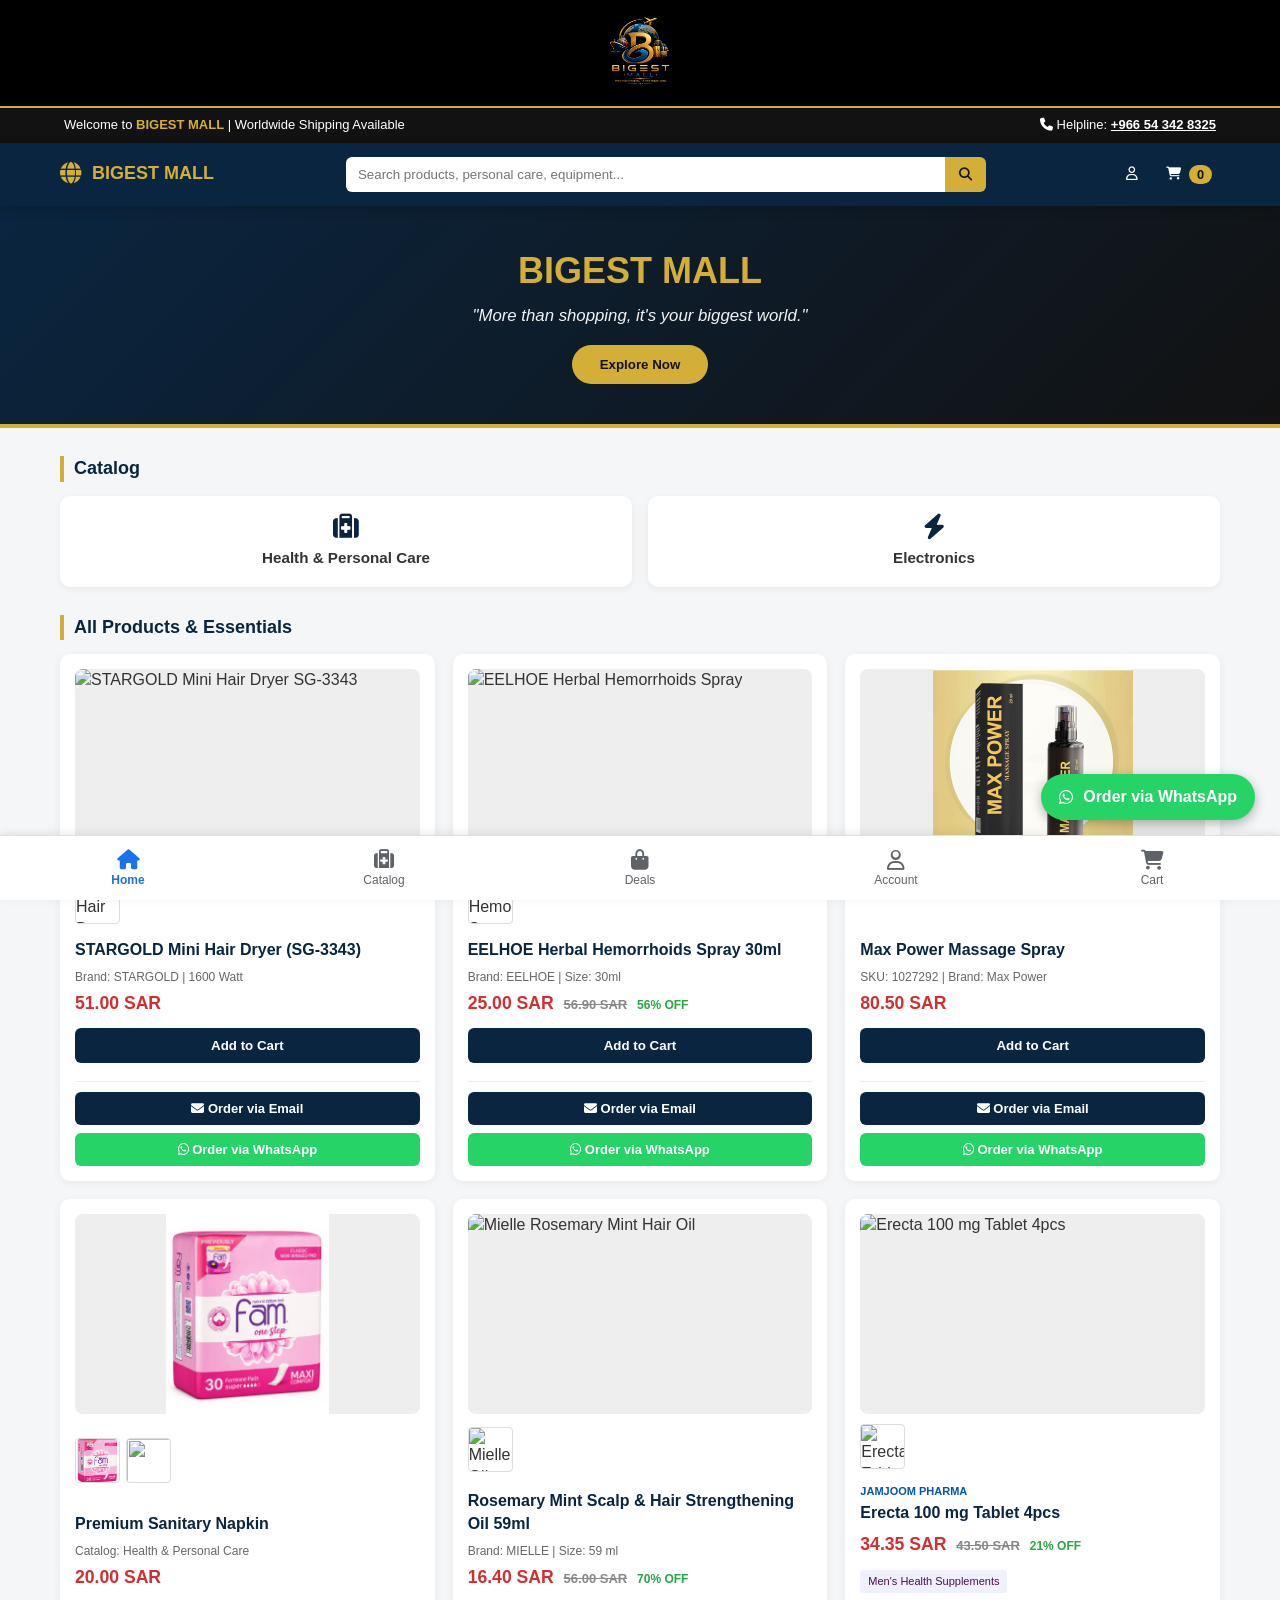
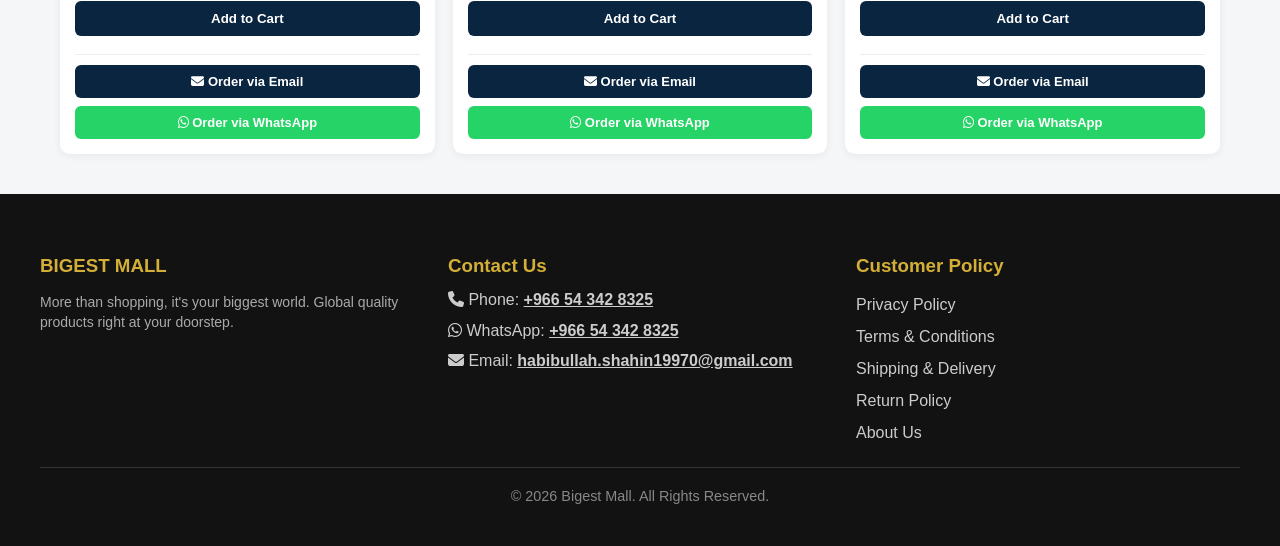
==== commit 771dba8b: "Change image source for Max Power Massage Spray Updated the main image source for the Max Power Mass" ====
--- a/index.html
+++ b/index.html
@@ -562,10 +562,7 @@
       <!-- 1. MAX POWER MASSAGE SPRAY PRODUCT CARD -->
       <article class="product-card" data-name="max power massage spray">
         <div class="product-img-box" onclick="openProductModal('maxpower')">
-          <img id="home-main-img-max" src="IMG_3084.JPEG" alt="Max Power Massage Spray">
-        </div>
-        <div class="thumbnail-row">
-          <img src="max-power.jpeg" class="thumb-img" onclick="document.getElementById('home-main-img-max').src=this.src" alt="Max Power Spray">
+          <img id="home-main-img-max" src="max-power.jpeg" alt="Max Power Massage Spray">
         </div>
 
         <div class="product-info">
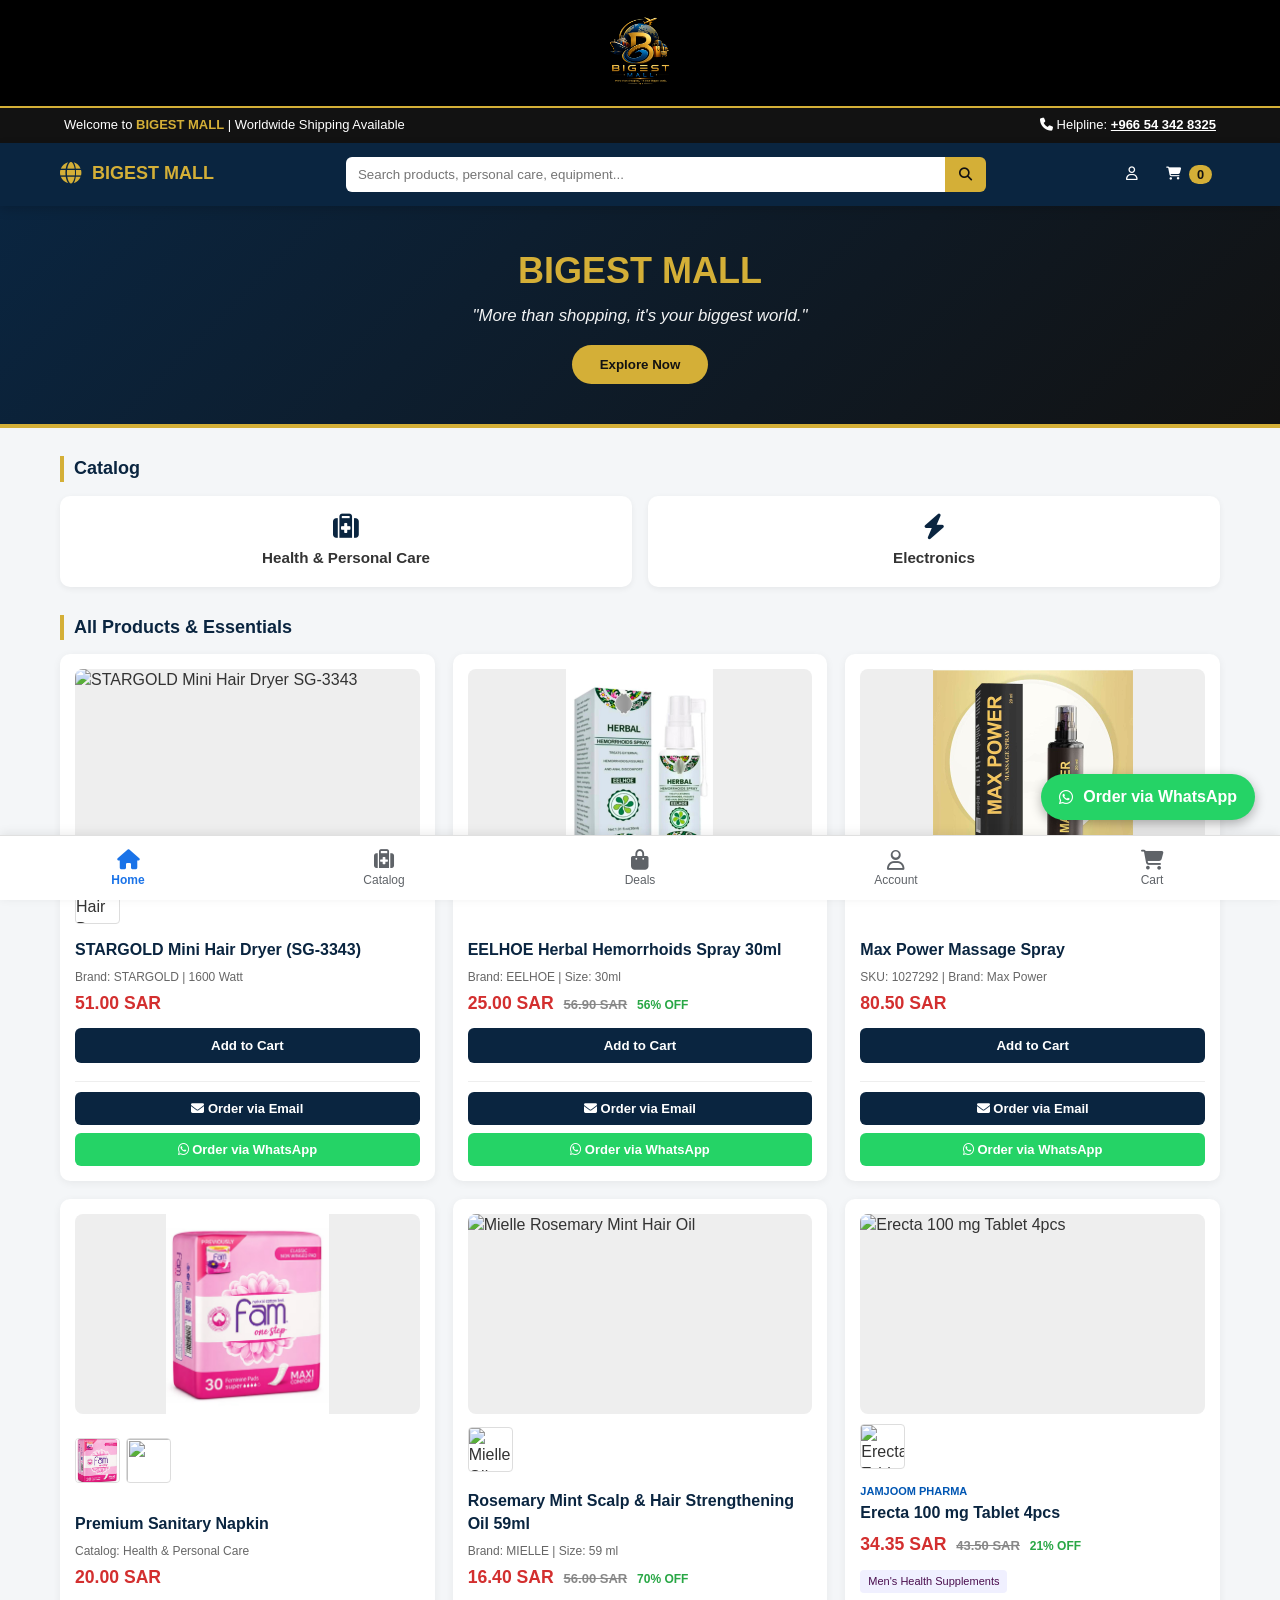
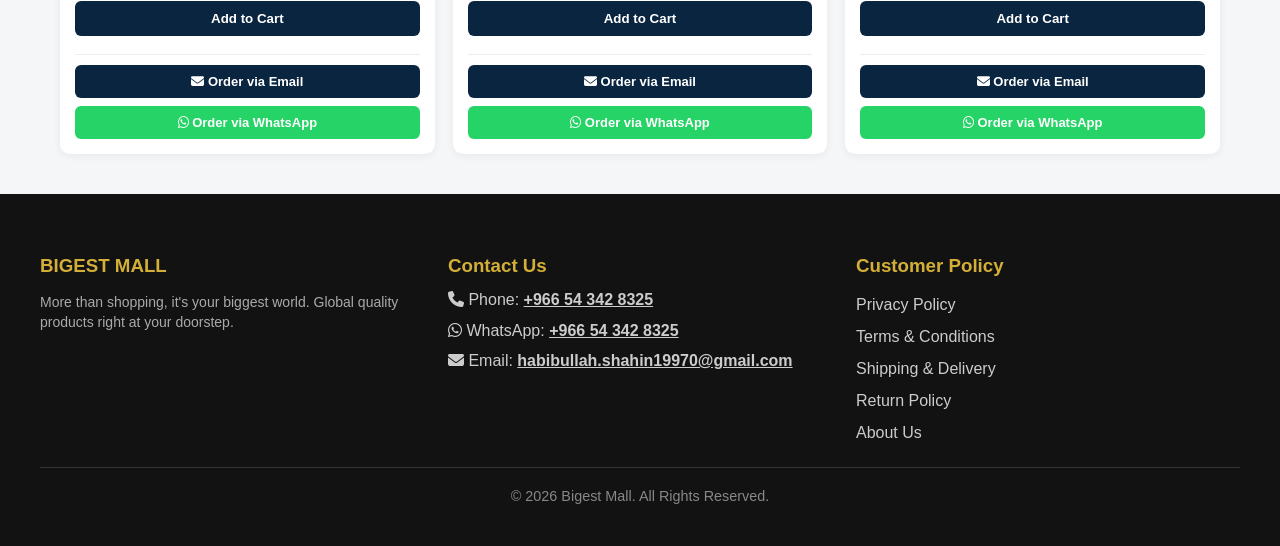
==== commit c36c429b: "Change product image to herbal-spray.jpeg Updated product image source for EELHOE Herbal Hemorrhoids" ====
--- a/index.html
+++ b/index.html
@@ -535,10 +535,7 @@
       <!-- 0. EELHOE HERBAL HEMORRHOIDS SPRAY PRODUCT CARD (NEW) -->
       <article class="product-card" data-name="eelhoe herbal hemorrhoids spray 30ml">
         <div class="product-img-box" onclick="openProductModal('hemorrhoids')">
-          <img id="home-main-img-hem" src="image_4.png" alt="EELHOE Herbal Hemorrhoids Spray">
-        </div>
-        <div class="thumbnail-row">
-          <img src="image_4.png" class="thumb-img" onclick="document.getElementById('home-main-img-hem').src=this.src" alt="Hemorrhoids Spray">
+          <img id="home-main-img-hem" src="herbal-spray.jpeg" alt="EELHOE Herbal Hemorrhoids Spray">
         </div>
 
         <div class="product-info">
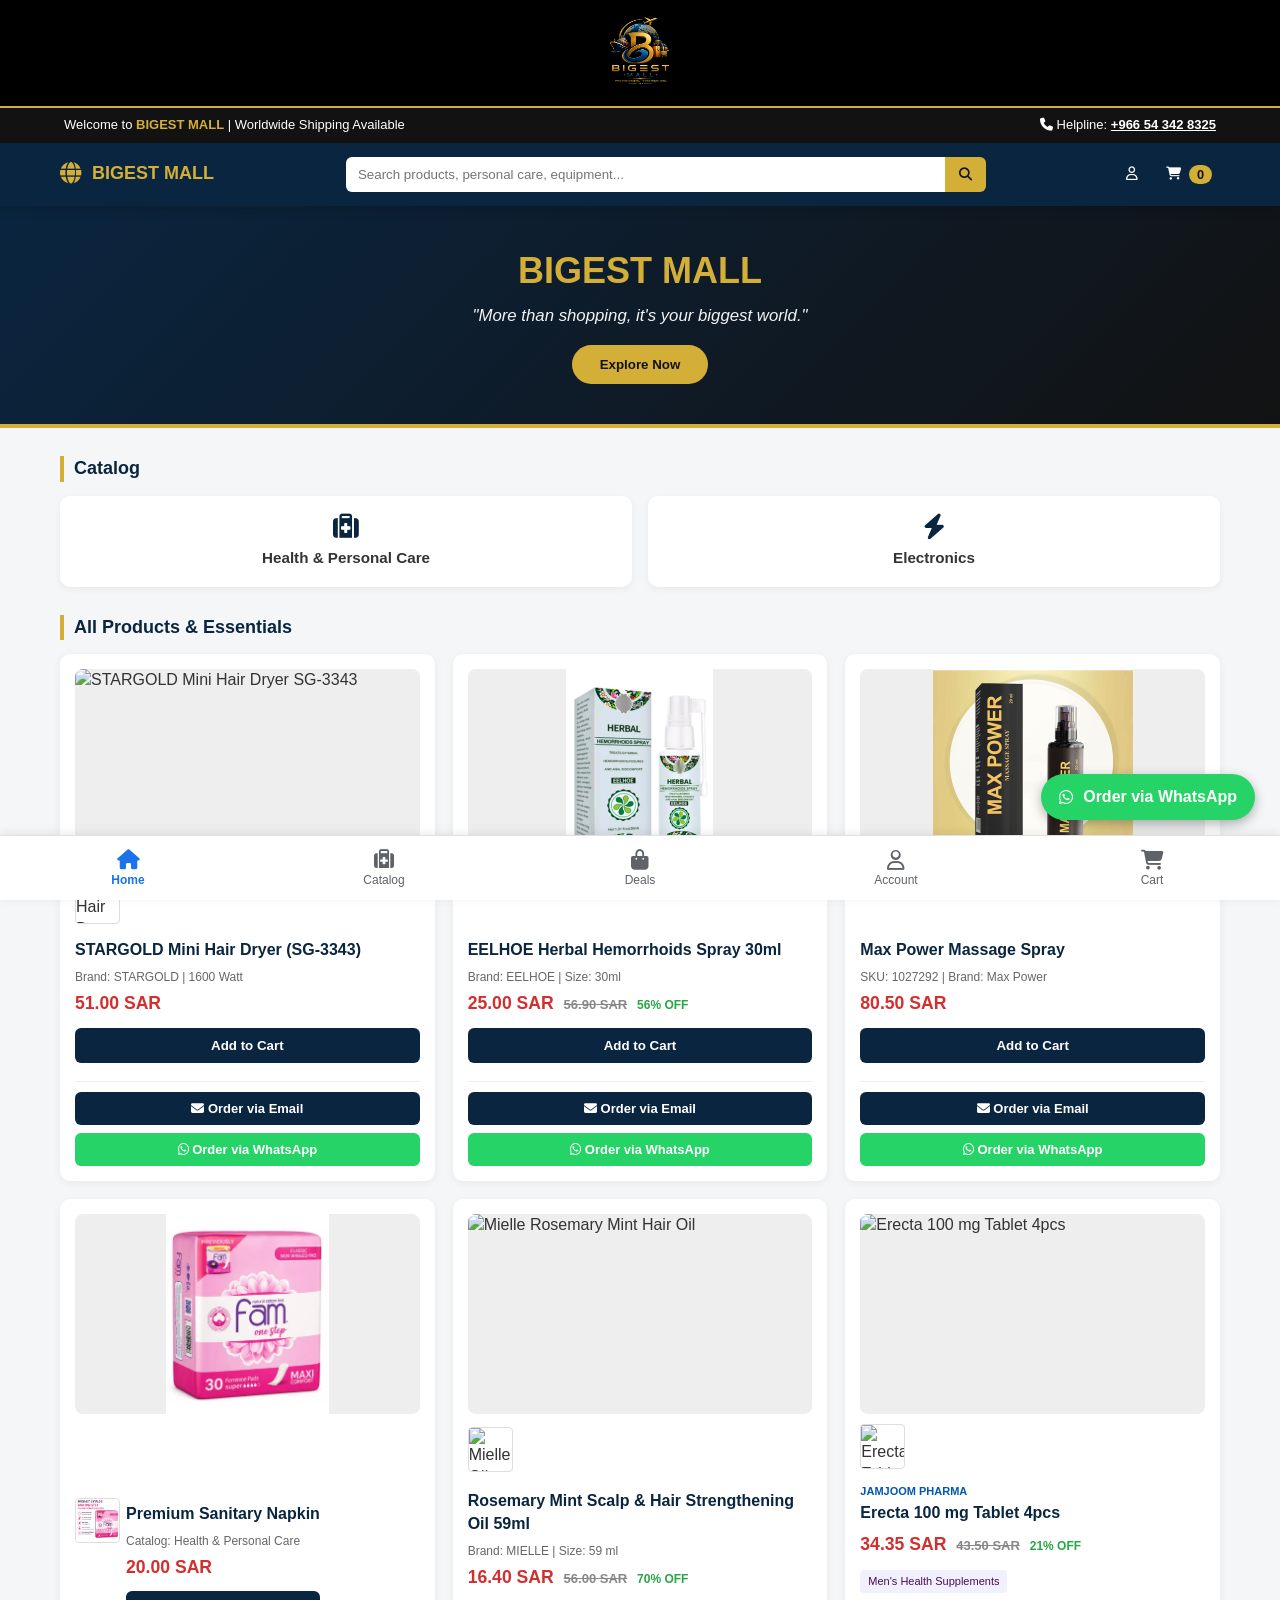
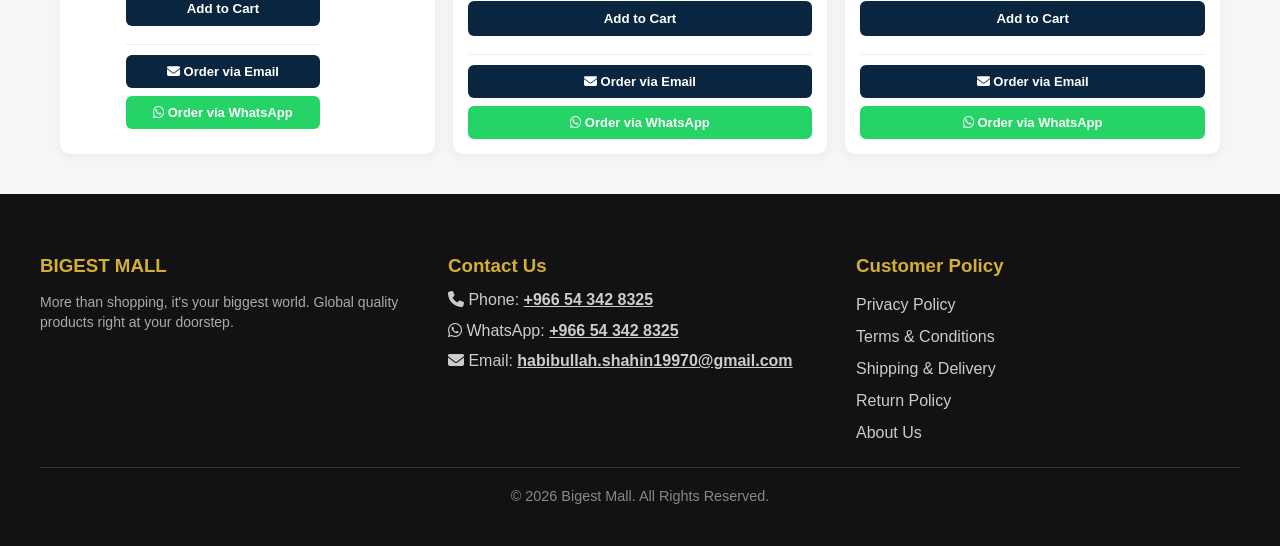
==== commit c34013f0: "Update product images for sanitary napkin card" ====
--- a/index.html
+++ b/index.html
@@ -583,12 +583,10 @@
       <!-- 2. SANITARY NAPKIN PRODUCT CARD -->
       <article class="product-card" data-name="premium sanitary napkin">
         <div class="product-img-box" onclick="openProductModal('napkin')">
-          <img id="home-main-img-2" src="IMG_2869.jpeg" alt="Sanitary Napkin">
+          <img id="home-main-img-2" src="napkin-pad1.jpeg" alt="Sanitary Napkin">
         </div>
         <div class="thumbnail-row">
-          <img src="IMG_2869.jpeg" class="thumb-img" onclick="document.getElementById('home-main-img-2').src=this.src">
-          <img src="image_3.jpeg" class="thumb-img" onclick="document.getElementById('home-main-img-2').src=this.src">
-        </div>
+          <img src="napkin-pad2.jpeg" class="thumb-img" onclick="document.getElementById('home-main-img-2').src=this.src">
 
         <div class="product-info">
           <h3 class="product-title" onclick="openProductModal('napkin')">Premium Sanitary Napkin</h3>
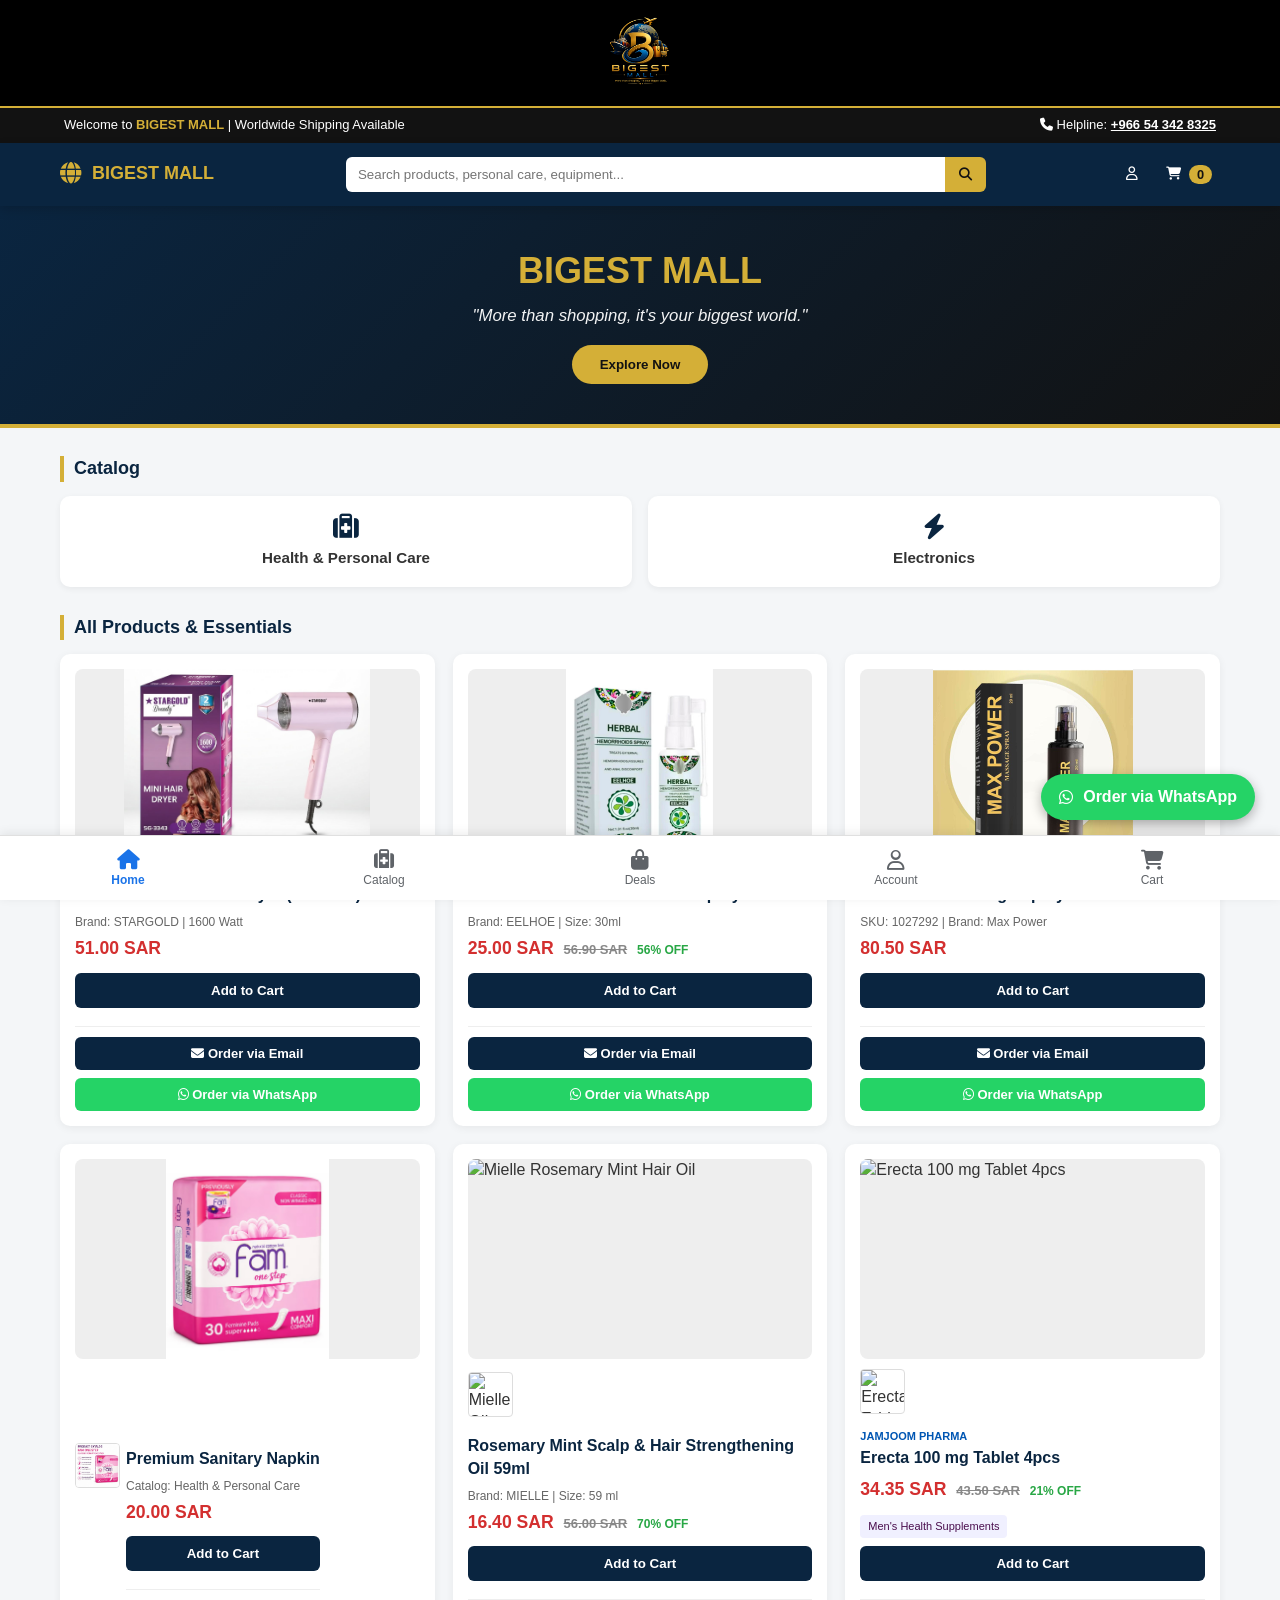
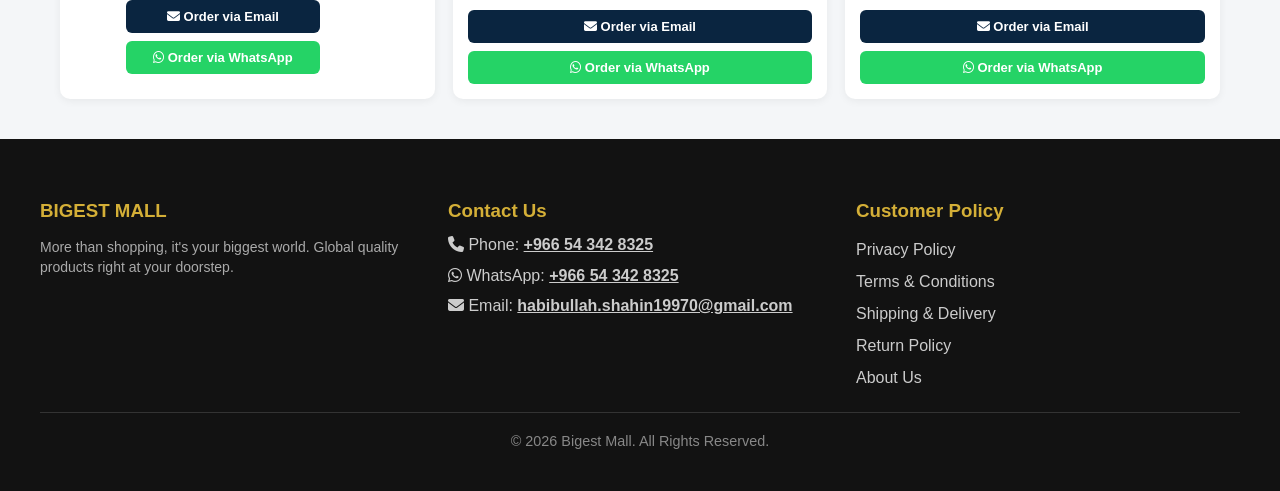
==== commit 82e7c5a3: "Change hair dryer image source to mini-hairdryer.jpeg Updated the image source for the STARGOLD Mini" ====
--- a/index.html
+++ b/index.html
@@ -508,10 +508,7 @@
       <!-- STARGOLD MINI HAIR DRYER PRODUCT CARD -->
       <article class="product-card" data-name="stargold mini hair dryer sg-3343">
         <div class="product-img-box" onclick="openProductModal('hairdryer')">
-          <img id="home-main-img-hair" src="watermarked_img_2591632558471190136.jpg" alt="STARGOLD Mini Hair Dryer SG-3343">
-        </div>
-        <div class="thumbnail-row">
-          <img src="watermarked_img_2591632558471190136.jpg" class="thumb-img" onclick="document.getElementById('home-main-img-hair').src=this.src" alt="Hair Dryer">
+          <img id="home-main-img-hair" src="mini-hairdryer.jpeg" alt="STARGOLD Mini Hair Dryer SG-3343">
         </div>
 
         <div class="product-info">
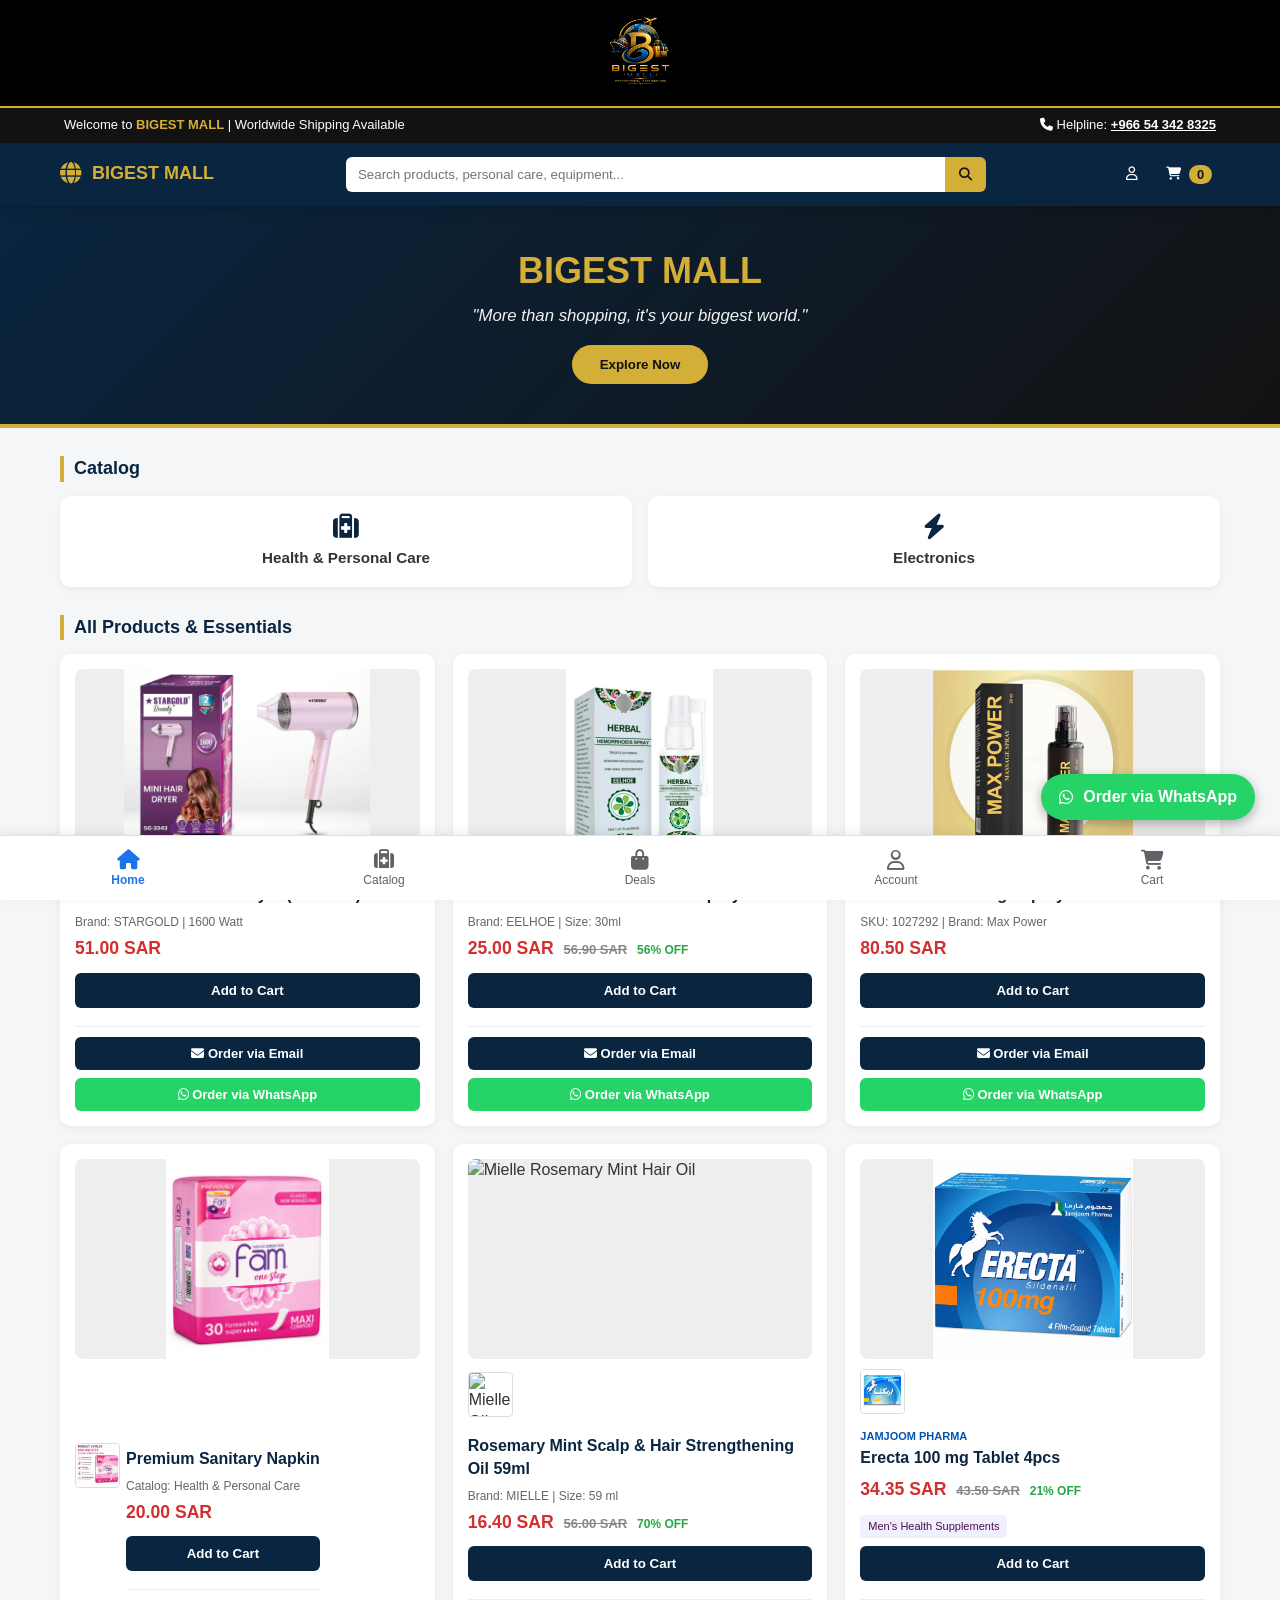
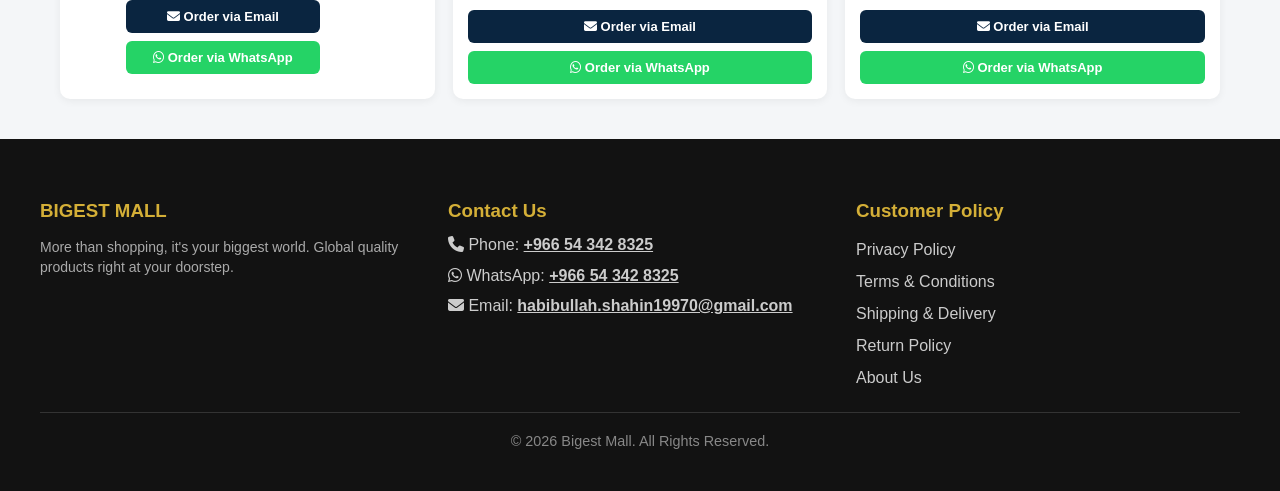
==== commit 5b86aef1: "Update product images for Erecta 100 mg Tablet" ====
--- a/index.html
+++ b/index.html
@@ -633,10 +633,10 @@
       <!-- 4. ERECTA 100 MG TABLET PRODUCT CARD -->
       <article class="product-card" data-name="erecta 100 mg tablet 4pcs">
         <div class="product-img-box" onclick="openProductModal('erecta')">
-          <img id="home-main-img-erecta" src="image_12.png" alt="Erecta 100 mg Tablet 4pcs">
+          <img id="home-main-img-erecta" src="erecta-100mg1.jpeg" alt="Erecta 100 mg Tablet 4pcs">
         </div>
         <div class="thumbnail-row">
-          <img src="image_12.png" class="thumb-img" onclick="document.getElementById('home-main-img-erecta').src=this.src" alt="Erecta Tablet">
+          <img src="erecta-100mg2.jpeg" class="thumb-img" onclick="document.getElementById('home-main-img-erecta').src=this.src" alt="Erecta Tablet">
         </div>
 
         <div class="product-info">
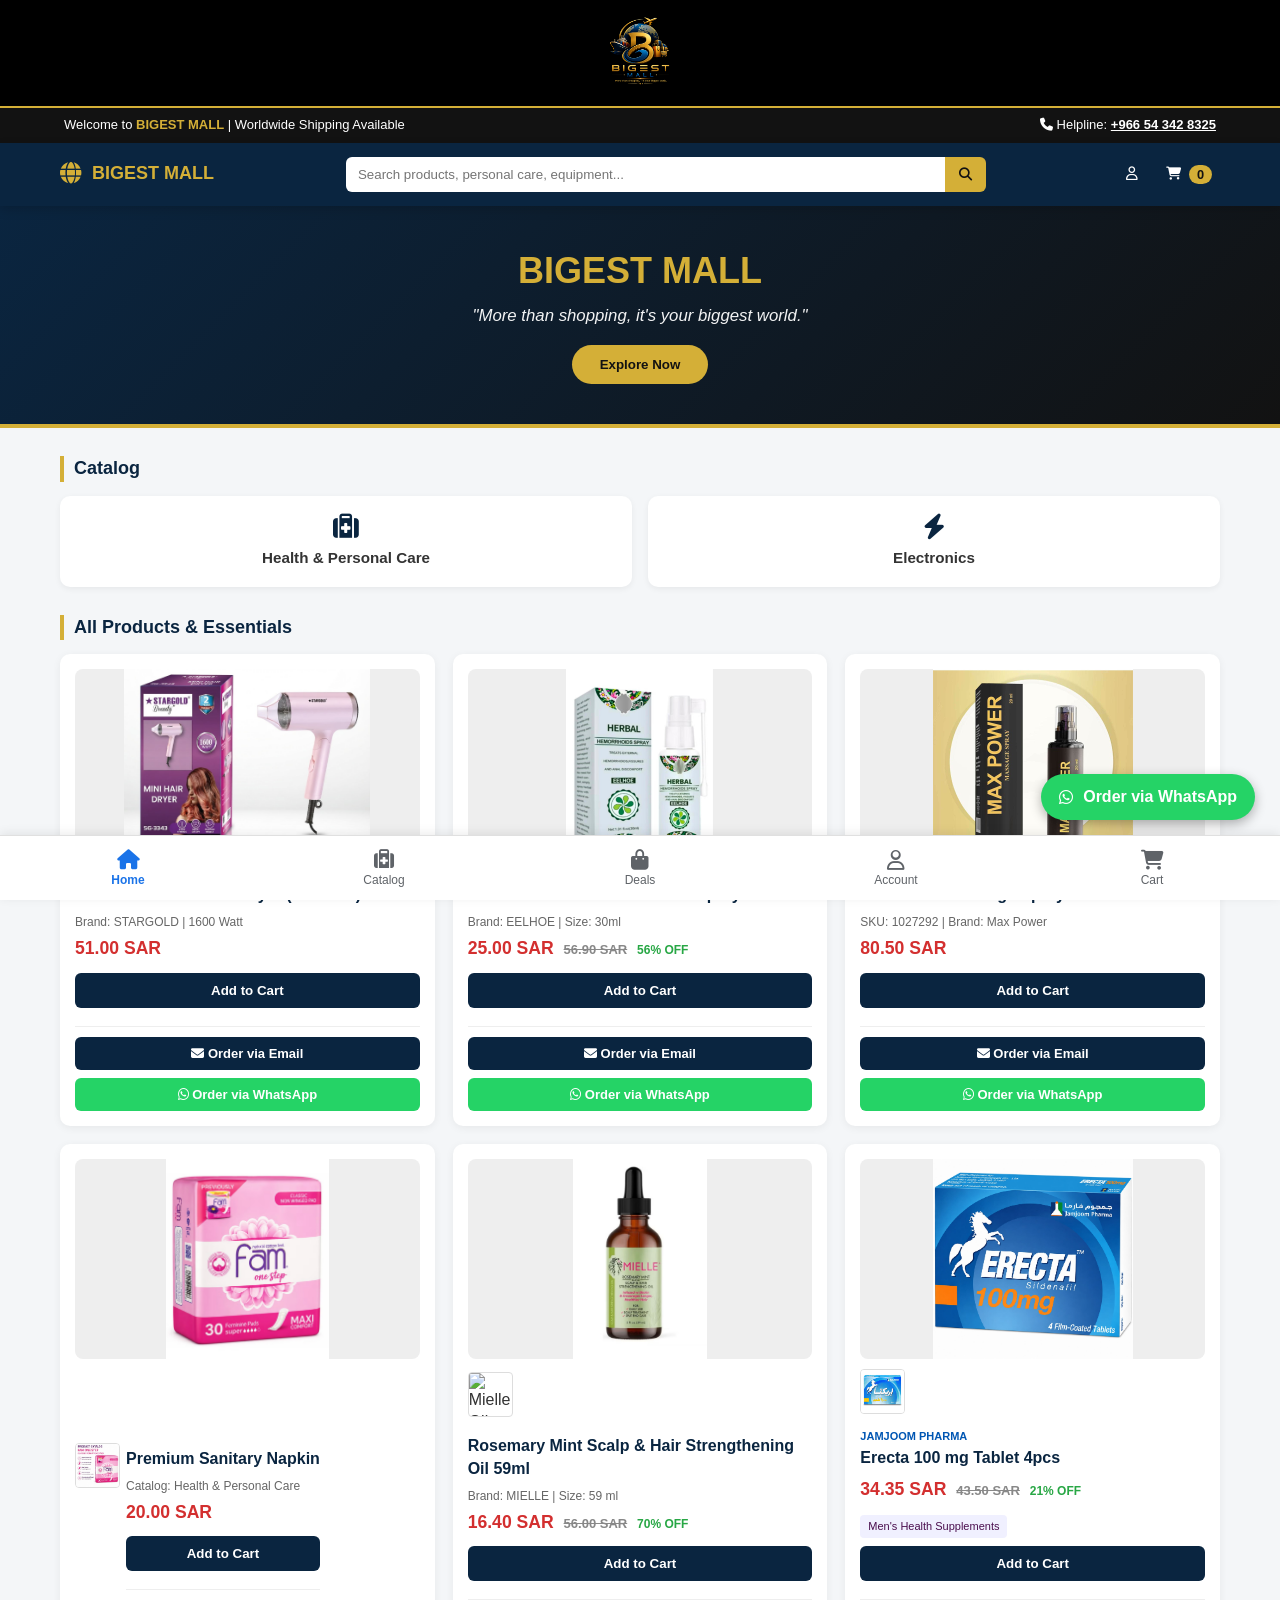
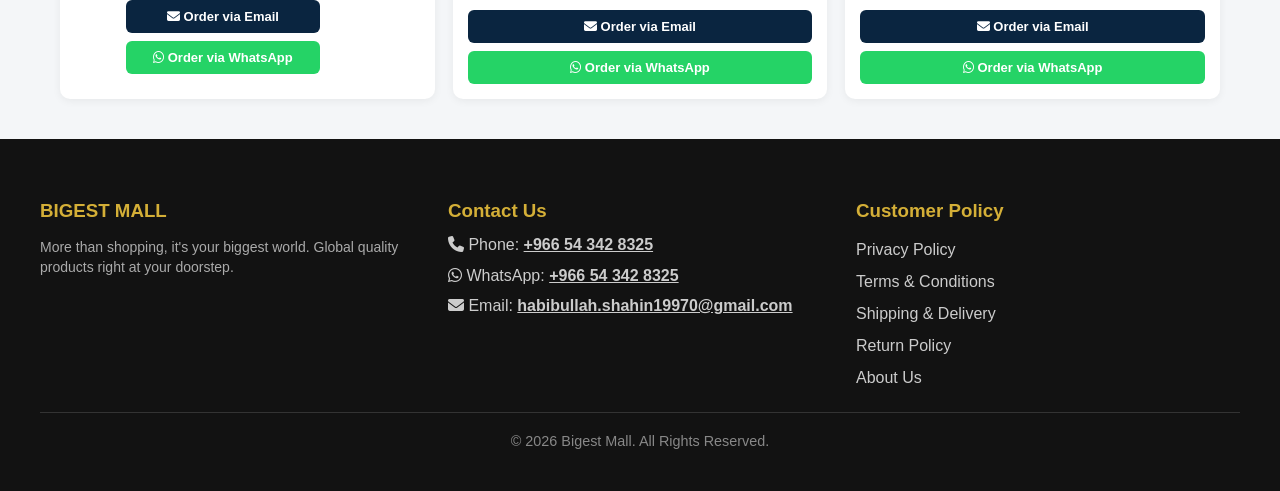
==== commit e7865da0: "Update Mielle product image in index.html" ====
--- a/index.html
+++ b/index.html
@@ -606,7 +606,7 @@
       <!-- 3. MIELLE ROSEMARY MINT HAIR OIL PRODUCT CARD -->
       <article class="product-card" data-name="rosemary mint scalp hair strengthening oil 59ml">
         <div class="product-img-box" onclick="openProductModal('mielleoil')">
-          <img id="home-main-img-mielle" src="IMG_3099.png" alt="Mielle Rosemary Mint Hair Oil">
+          <img id="home-main-img-mielle" src="Mielle -Mint-Oil.jpeg.jpg" alt="Mielle Rosemary Mint Hair Oil">
         </div>
         <div class="thumbnail-row">
           <img src="IMG_3099.png" class="thumb-img" onclick="document.getElementById('home-main-img-mielle').src=this.src" alt="Mielle Oil">
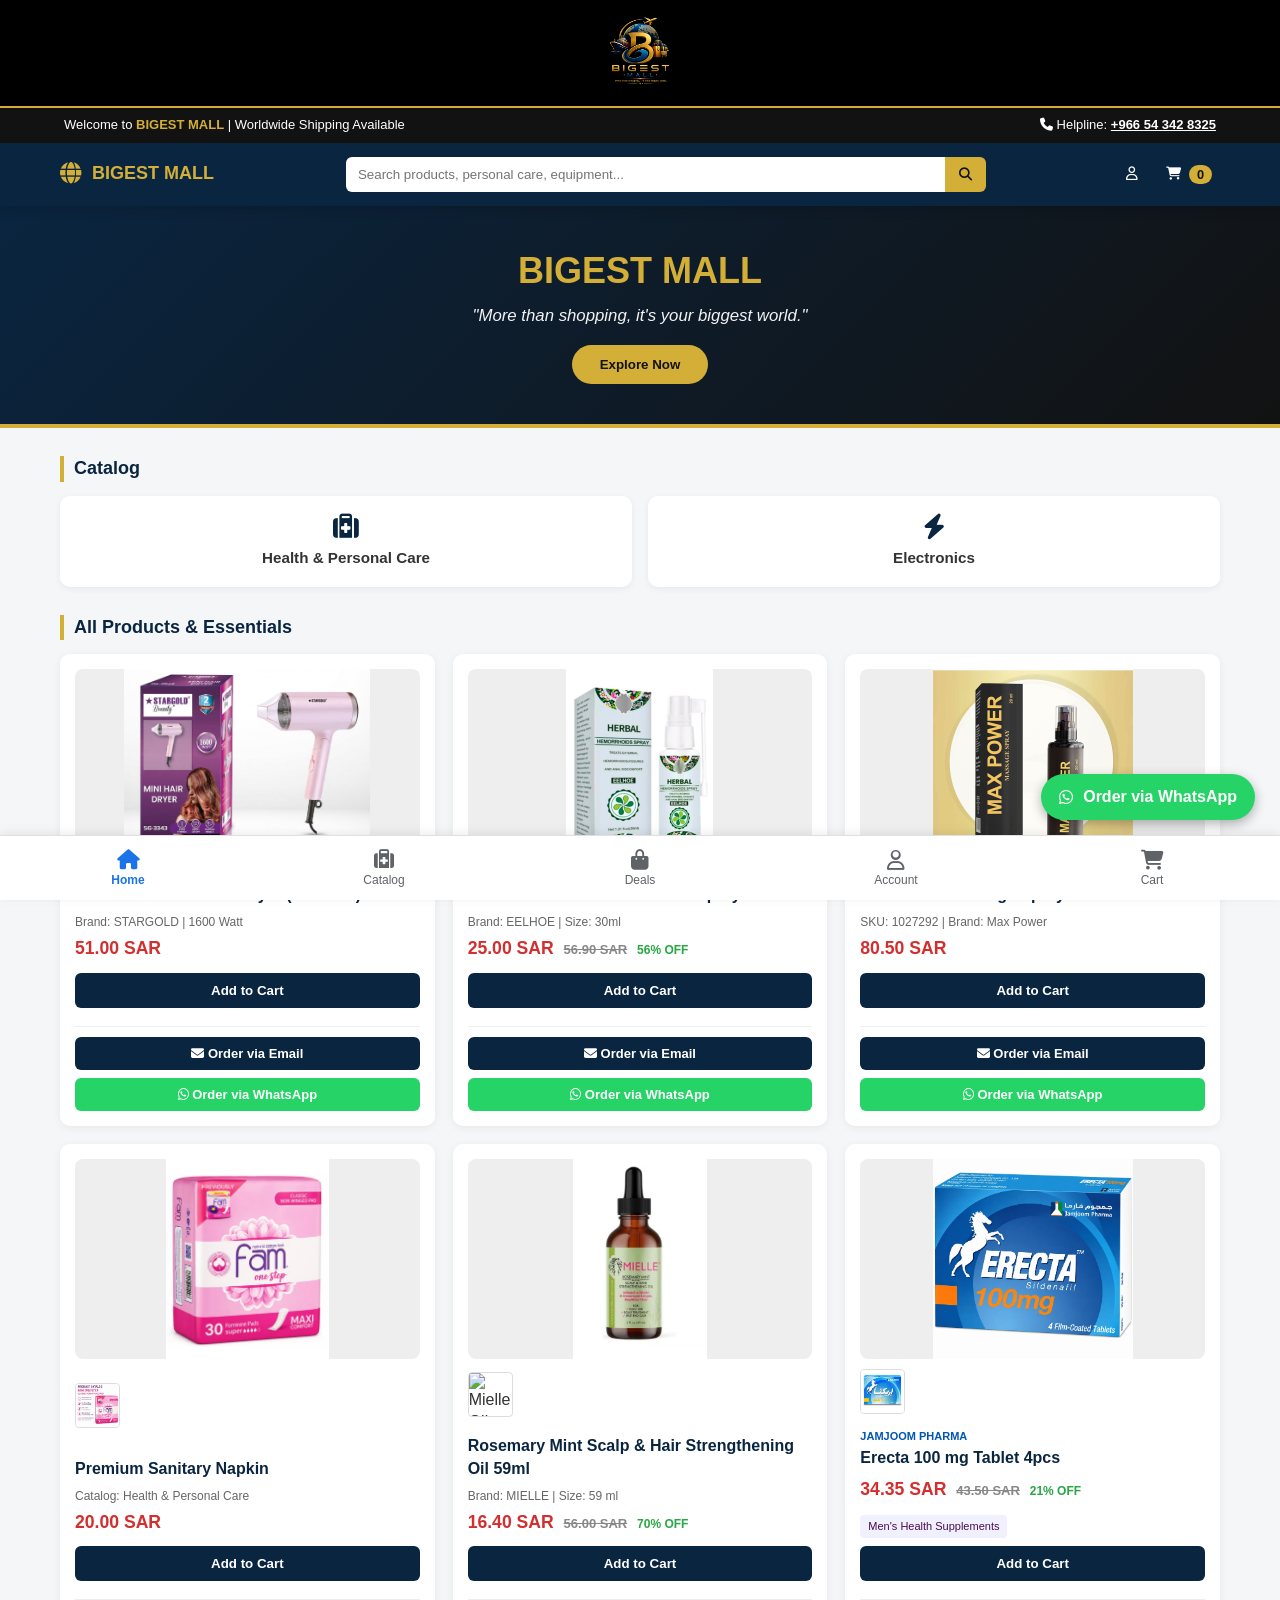
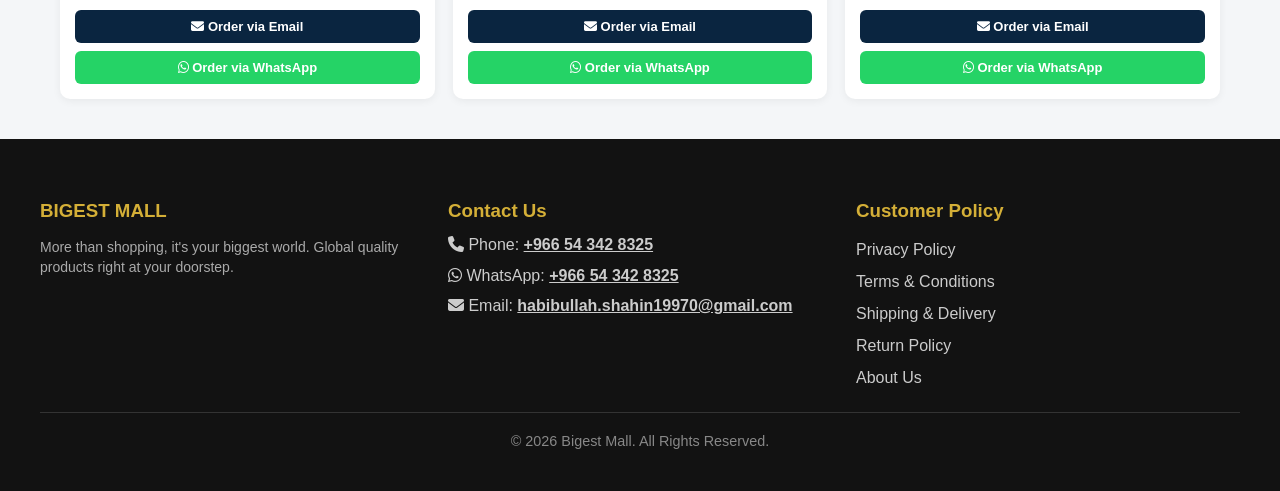
==== commit 10ff1071: "Fix HTML structure and correct order message syntax" ====
--- a/index.html
+++ b/index.html
@@ -584,6 +584,7 @@
         </div>
         <div class="thumbnail-row">
           <img src="napkin-pad2.jpeg" class="thumb-img" onclick="document.getElementById('home-main-img-2').src=this.src">
+        </div>
 
         <div class="product-info">
           <h3 class="product-title" onclick="openProductModal('napkin')">Premium Sanitary Napkin</h3>
@@ -1623,7 +1624,7 @@
           name = user.name || name; phone = user.phone || phone; email = user.email || email; address = user.location || user.address || address; iqama = user.iqama || iqama;
         }
 
-        const message = `🛍️ *NEW ORDER - BIGEST MALL*%0A%0A` +
+        const message = `🛍 *NEW ORDER - BIGEST MALL*%0A%0A` +
                         `📦 *Product:* ${productName}%0A` +
                         `💰 *Price:* ${price}%0A%0A` +
                         `👤 *Customer Account Info:*%0A` +
